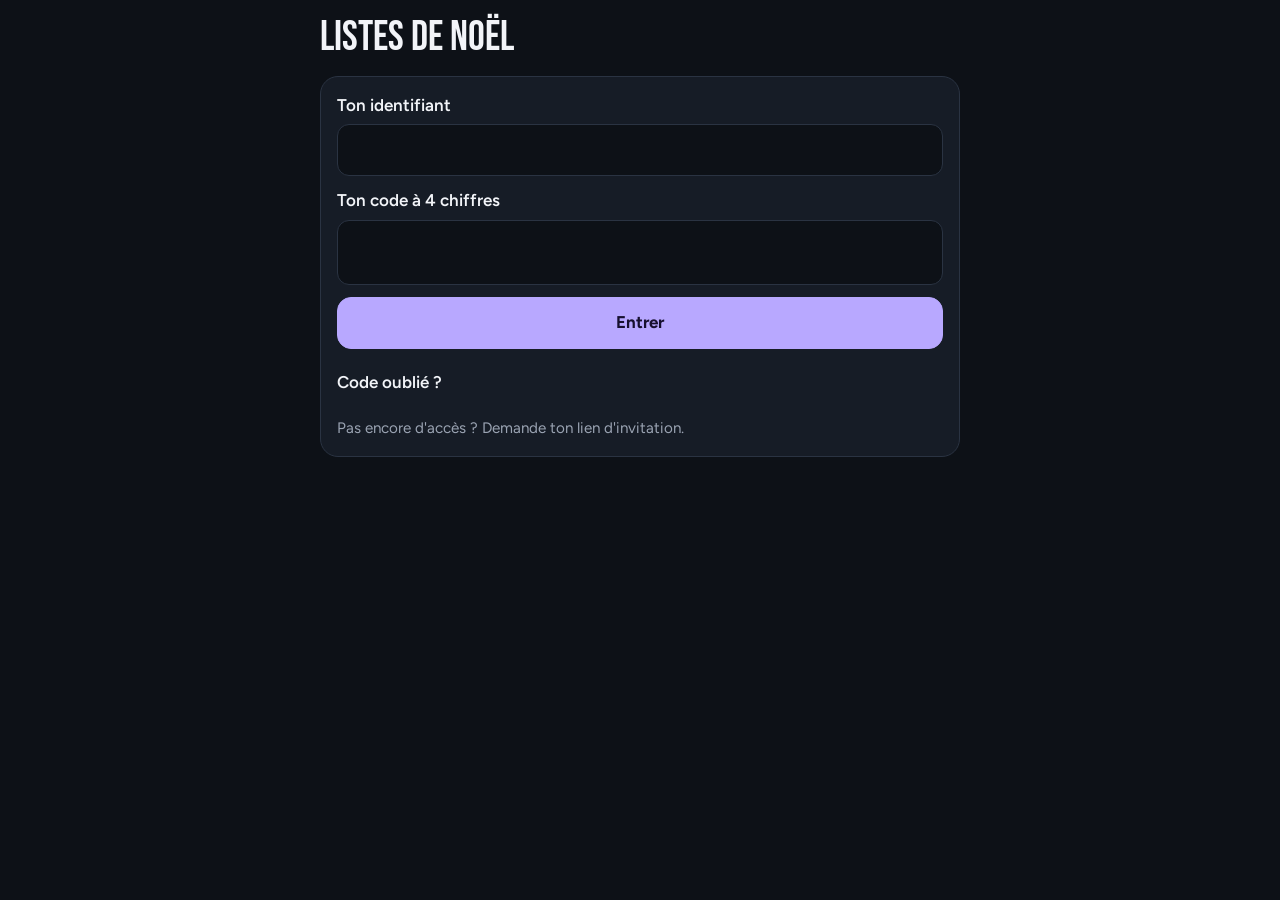
==== site/index.html @ 4255e0c4 "Ne rien perdre : corbeille, journal, suppressions bloquées, sauvegarde restaurable ; l'administrateu" ====
<!doctype html>
<html lang="fr" data-theme="dark">
<head>
<meta charset="utf-8">
<meta name="viewport" content="width=device-width, initial-scale=1, viewport-fit=cover">
<meta name="robots" content="noindex, nofollow">
<meta name="referrer" content="no-referrer">
<meta name="theme-color" content="#0d1117">
<meta name="mobile-web-app-capable" content="yes">
<meta name="apple-mobile-web-app-capable" content="yes">
<meta name="apple-mobile-web-app-title" content="Noël">
<link rel="apple-touch-icon" href="icon-180.png">
<link rel="icon" type="image/png" href="icon-192.png">
<title>Listes de Noël</title>
<link rel="preconnect" href="https://fonts.googleapis.com">
<link rel="preconnect" href="https://fonts.gstatic.com" crossorigin>
<link href="https://fonts.googleapis.com/css2?family=Bebas+Neue&family=Figtree:wght@400;500;600;700;800&display=swap" rel="stylesheet">
<style>
  :root{
    --bg:#0d1117; --surface:#161c26; --ink:#f2f4f8; --muted:#9aa3b2; --line:#2a3342;
    --main:#b8a8ff; --main-ink:#17102f; --soft:#251f3f; --err:#ff8c9b; color-scheme:dark;
    --f-display:"Bebas Neue","Oswald","Impact","Arial Narrow",sans-serif;
    --f-body:"Figtree","Avenir Next","Segoe UI",system-ui,sans-serif;
  }
  :root[data-theme="light"]{
    --bg:#eef1f5; --surface:#fff; --ink:#111; --muted:#565d69; --line:#dfe3ea;
    --main:#4b3a8f; --main-ink:#fff; --soft:#ece9f7; --err:#a31d2f; color-scheme:light;
  }
  *{box-sizing:border-box}
  html{-webkit-text-size-adjust:100%}
  html[data-size="big"]{font-size:118%}
  body{margin:0; background:var(--bg); color:var(--ink); font:1.0625rem/1.5 var(--f-body);
    padding:max(16px,env(safe-area-inset-top,0px)) 16px max(48px,env(safe-area-inset-bottom,0px))}
  main{max-width:640px; margin:0 auto; display:flex; flex-direction:column; gap:16px}
  h1,h2,h3,p{margin:0}
  h1{font:400 clamp(2rem,9vw,2.6rem)/1.05 var(--f-display); text-wrap:balance; overflow-wrap:anywhere}
  h2{font:400 1.45rem/1.2 var(--f-display)}
  h3{font:400 1.35rem/1.2 var(--f-display); overflow-wrap:anywhere}
  button,input{font:inherit; color:inherit}
  a{color:var(--main)}
  :focus-visible{outline:3px solid var(--main); outline-offset:2px; border-radius:8px}
  .muted{color:var(--muted); font-size:.95rem}
  .err{color:var(--err); font-weight:600}
  .card{background:var(--surface); border:1px solid var(--line); border-radius:18px; padding:16px; display:flex; flex-direction:column; gap:12px}
  label{display:flex; flex-direction:column; gap:6px; font-weight:600}
  input[type=text],input[type=password],input[type=url],textarea.field{width:100%; min-height:52px; padding:10px 14px; border-radius:12px; border:1.5px solid var(--line); background:var(--bg); font-weight:400}
  input.pin{font-size:1.8rem; letter-spacing:.5em; text-align:center}
  label.check{flex-direction:row; align-items:center; gap:10px; min-height:44px; cursor:pointer}
  label.check input{width:24px; height:24px; accent-color:var(--main); flex:none}
  .btn{display:flex; align-items:center; justify-content:center; gap:8px; width:100%; min-height:52px; padding:10px 18px; border-radius:14px; border:1.5px solid var(--main); background:var(--main); color:var(--main-ink); font-weight:700; cursor:pointer; text-align:center; text-decoration:none}
  .btn.ghost{background:transparent; color:var(--ink); border-color:var(--line)}
  .btn.danger{background:transparent; color:var(--err); border-color:var(--err)}
  .btn.small{width:auto; min-height:44px; padding:6px 14px; font-size:.95rem}
  .btn[disabled]{opacity:.45; cursor:default}
  .row{display:flex; gap:8px; flex-wrap:wrap}
  .row > .btn{flex:1 1 0; width:auto; min-width:max-content}
  .row > .btn.small{flex:0 0 auto}
  .link{background:none; border:0; padding:10px 4px; min-height:44px; color:var(--main); font-weight:600; text-decoration:underline; cursor:pointer}
  .back{align-self:flex-start}
  .days{align-self:flex-start; background:var(--soft); color:var(--main); border-radius:999px; padding:5px 14px; font-weight:700; font-size:.92rem}

  .people{list-style:none; margin:0; padding:0; display:grid; grid-template-columns:repeat(auto-fill,minmax(140px,1fr)); gap:10px}
  .person{display:flex; flex-direction:column; align-items:center; gap:4px; width:100%; height:100%; min-height:128px; padding:14px 8px; background:var(--surface); border:1px solid var(--line); border-radius:18px; cursor:pointer}
  .person i{display:grid; place-items:center; width:58px; height:58px; border-radius:50%; background:var(--c); color:#14101f; font:400 1.9rem/1 var(--f-display); font-style:normal}
  .person b{overflow-wrap:anywhere}
  .person span{color:var(--muted); font-size:.85rem}
  .person em{font-style:normal; font-weight:700; font-size:.82rem; color:var(--main)}
  .mylist{flex-direction:row; justify-content:space-between; align-items:center; cursor:pointer; text-align:left; width:100%; background:var(--soft); border-color:var(--main)}

  .gifts{list-style:none; margin:0; padding:0; display:grid; gap:14px}
  @media (min-width:760px){ main:has(.gifts){max-width:880px} .gifts{grid-template-columns:1fr 1fr} }
  .gift{display:flex; flex-direction:column; background:var(--surface); border:1px solid var(--line); border-radius:20px; overflow:hidden}
  .gift .top{display:block; color:inherit; text-decoration:none}
  .img{display:grid; place-items:center; aspect-ratio:4/3; background:var(--soft); color:var(--main); overflow:hidden}
  .img img{width:100%; height:100%; min-height:0; object-fit:contain; background:#fff; padding:10px; display:block}
  .img svg{width:64px; height:64px}
  .gift .txt{display:flex; flex-direction:column; gap:6px; padding:14px 16px}
  .gift .price{font:400 1.6rem/1.2 var(--f-display)}
  .gift .price small{font:400 .95rem var(--f-body); color:var(--muted); margin-left:8px}
  .gift .see{color:var(--main); font-weight:600; font-size:.95rem}
  .gift .acts{display:flex; flex-direction:column; gap:8px; padding:0 16px 16px; margin-top:auto}
  .gift.taken .img,.gift.taken .txt{opacity:.5}
  .chips{display:flex; flex-wrap:wrap; gap:6px; margin:0; padding:0; list-style:none}
  .chips li{background:var(--soft); border-radius:10px; padding:4px 10px; font-size:.95rem; overflow-wrap:anywhere}
  .star{color:var(--main); font-weight:700; font-size:.9rem}
  .state{font-weight:700; background:var(--soft); border-radius:12px; padding:12px 14px; text-align:center}
  .danger-zone{border:1.5px solid var(--err); border-radius:14px; padding:12px; display:flex; flex-direction:column; gap:10px}
  .hold{position:relative; overflow:hidden; touch-action:none; user-select:none; -webkit-user-select:none; -webkit-touch-callout:none}
  .hold i{position:absolute; left:0; top:0; bottom:0; width:0; background:var(--err); opacity:.35; pointer-events:none}
  .hold.on i{width:100%; transition:width 5s linear}
  .hold span{position:relative; pointer-events:none}
  .shares{background:var(--soft); border-radius:12px; padding:10px 14px}
  .shares ul{margin:4px 0 0; padding-left:18px}
  .photo{align-self:center; max-width:100%; max-height:180px; border-radius:12px; background:#fff}
  details > summary{cursor:pointer; min-height:44px; display:flex; align-items:center; font-weight:600}
  details[open] > summary{margin-bottom:8px}
  details.card{gap:0}
  details.card > * + *{margin-top:10px}
  .thumb{width:72px; height:72px; flex:none; border-radius:12px; aspect-ratio:auto}
  .thumb img{padding:4px}
  .thumb svg{width:34px; height:34px}
  .line{display:flex; gap:12px; align-items:flex-start}
  .line > div{min-width:0; overflow-wrap:anywhere}

  .offer{display:flex; flex-direction:column; gap:6px; border-top:1px solid var(--line); padding-top:10px}
  .offer:first-of-type{border-top:0; padding-top:0}
  .foot{display:flex; flex-wrap:wrap; justify-content:center; gap:4px 18px; padding-top:8px}
  textarea{width:100%; min-height:120px; padding:10px; border-radius:12px; border:1.5px solid var(--line); background:var(--bg); color:inherit; font:inherit; font-size:.95rem}
</style>
</head>
<body>
<main id="app" aria-live="polite"><p class="muted">Chargement…</p></main>
<noscript><p>Cette page a besoin de JavaScript.</p></noscript>
<script>
const SUPABASE_KEY = "__SUPABASE_ANON_KEY__"; // remplacé par le serveur au service de la page (clé publique par conception)
const app = document.getElementById("app");
const store = {
  get(k){ try{ return localStorage.getItem(k) || "" }catch(e){ return "" } },
  set(k,v){ try{ localStorage.setItem(k,v) }catch(e){} },
  del(k){ try{ localStorage.removeItem(k) }catch(e){} }
};
let token = store.get("session");
let home = null, list = null, admin = null, trash = [];   // dernières réponses du serveur
let draft = null;                                  // cadeau en cours d'ajout ou de modification
let invite = null;                                 // lien d'activation affiché à l'administrateur
let confirming = "", error = "", busy = false, lastHtml = "";
const opened = new Set();                          // blocs dépliés, gardés ouverts quand l'écran est redessiné
let danger = {key:"", step:0};                     // action sensible en cours de validation

const MSG = {
  denied:"Action impossible.", throttled:"Trop d'essais. Réessaie dans quelques minutes.",
  locked:"Trop d'erreurs : ce compte est bloqué un moment. Réessaie plus tard.",
  used:"Ce lien a déjà servi. Connecte-toi avec ton identifiant et ton code.",
  taken:"Quelqu'un vient de prendre ce cadeau.", exists:"Ce nom ou cet identifiant existe déjà.",
  invalid:"Vérifie les champs puis réessaie.", full:"La liste est pleine (100 cadeaux).",
  session:"Reconnecte-toi.", pin:"Écris ton code à 4 chiffres.", oldpin:"L'ancien code n'est pas le bon.",
  shared:"Des personnes participent déjà à ce cadeau : tu peux participer aussi."
};
async function post(path, body){
  let r;
  try{
    r = await fetch(location.origin + path, {method:"POST",
      headers:{apikey:SUPABASE_KEY, Authorization:`Bearer ${SUPABASE_KEY}`, "Content-Type":"application/json"},
      body:JSON.stringify(body)});
  }catch(e){ throw new Error("Pas de connexion internet. Réessaie.") }
  const d = await r.json().catch(()=>null);
  if(!r.ok || !d) throw new Error("Une erreur est survenue. Réessaie dans un instant.");
  return d;
}
async function rpc(fn, args){
  const d = await post("/rest/v1/rpc/" + fn, args);
  if(d.error) throw Object.assign(new Error(MSG[d.error] || "Une erreur est survenue."), {code:d.error});
  return d;
}
const api = (fn, args = {}) => rpc(fn, {p_token:token, ...args});

const esc = s => String(s ?? "").replace(/[&<>"']/g, c => ({"&":"&amp;","<":"&lt;",">":"&gt;",'"':"&quot;","'":"&#39;"}[c]));
const webUrl = u => /^https?:\/\//i.test(u || "") ? u : "";
const imgUrl = u => /^https:\/\//i.test(u || "") ? u : "";
const eur = n => new Intl.NumberFormat("fr-FR",{style:"currency",currency:"EUR",minimumFractionDigits:Number.isInteger(+n)?0:2}).format(n);
const plural = n => n === 0 ? "liste vide" : n + (n > 1 ? " cadeaux" : " cadeau");
const errHtml = () => error ? `<p class="err" role="alert">${esc(error)}</p>` : "";
const GIFT = '<svg viewBox="0 0 24 24" fill="none" stroke="currentColor" stroke-width="1.5" stroke-linecap="round" stroke-linejoin="round" aria-hidden="true"><rect x="3" y="8" width="18" height="4" rx="1"/><path d="M12 8v13M5 12v8a1 1 0 0 0 1 1h12a1 1 0 0 0 1-1v-8M7.5 8a2.5 2.5 0 0 1 0-5C10 3 12 8 12 8s2-5 4.5-5a2.5 2.5 0 0 1 0 5"/></svg>';
const picture = (u, cls = "") => `<div class="img ${cls}">${imgUrl(u) ? `<img src="${esc(u)}" alt="" loading="lazy">` : GIFT}</div>`;
const COLORS = ["#b8a8ff","#ffb4a2","#9fe0c0","#ffd98a","#a8d4ff","#f4b0dc","#cfe58c","#8fdde7"];
const amountOf = v => { const raw = String(v).replace(/[€\s]/g, "").replace(",", "."); return raw === "" ? null : Number(raw); };
const total = shares => shares.reduce((n, x) => n + Number(x.amount), 0);
const sharesHtml = (shares, price) => `<div class="shares"><b>${eur(total(shares))} réunis${price != null ? " sur environ " + eur(price) : ""}</b>
  <ul>${shares.map(x => `<li>${x.mine ? "Toi" : esc(x.name)} : ${eur(x.amount)}</li>`).join("")}</ul></div>`;
const shareForm = (id, current) => `<form class="card" data-form="share" data-id="${id}">
  <label>Combien veux-tu mettre ? (€)<input type="text" name="amount" inputmode="decimal" maxlength="9" required value="${current != null ? esc(String(current).replace(".", ",")) : ""}"></label>
  <div class="row"><button class="btn">Valider</button><button type="button" class="btn ghost" data-confirm="">Annuler</button></div></form>`;
const backBtn = (to, label) => `<button type="button" class="link back" data-go="${to}">← ${label}</button>`;

/* ---------- Adresses : "" menu, #liste/3, #ajouter, #modifier/12, #famille, #inv=…, #installation ---------- */
const route = () => location.hash.replace(/^#\/?/, "");
const go = h => { if(route() === h) show(); else location.hash = h; };

/* ---------- Écrans sans connexion ---------- */
function loginView(note){
  return `<h1>Listes de Noël</h1>
  <form class="card" data-form="login">
    ${note ? `<p>${esc(note)}</p>` : ""}
    <label>Ton identifiant<input type="text" name="login" autocomplete="username" autocapitalize="none" required maxlength="40" value="${esc(store.get("login"))}"></label>
    <label>Ton code à 4 chiffres<input class="pin" type="password" name="pin" inputmode="numeric" pattern="[0-9]{4}" maxlength="4" autocomplete="current-password"></label>
    ${errHtml()}
    <button class="btn">Entrer</button>
    <details data-k="forgot"${opened.has("forgot") ? " open" : ""}><summary>Code oublié ?</summary><p>Demande à Dorian de le réinitialiser. Ensuite, écris ton identifiant ici, laisse le code vide et touche « Entrer » : tu pourras en choisir un nouveau.</p></details>
    <p class="muted">Pas encore d'accès ? Demande ton lien d'invitation.</p>
  </form>`;
}
const activateView = who => `<h1>Bonjour ${esc(who.name)} !</h1>
  <form class="card" data-form="activate">
    <p>Choisis ${who.reset ? "un nouveau" : "un"} code secret à 4 chiffres.</p>
    <p>Ton identifiant : <b>${esc(who.login)}</b></p>
    <input type="text" name="username" autocomplete="username" value="${esc(who.login)}" hidden>
    <label>Ton code<input class="pin" type="password" name="pin" inputmode="numeric" pattern="[0-9]{4}" maxlength="4" autocomplete="new-password" required></label>
    <label>Encore une fois<input class="pin" type="password" name="pin2" inputmode="numeric" pattern="[0-9]{4}" maxlength="4" autocomplete="new-password" required></label>
    ${errHtml()}
    <button class="btn">C'est parti</button>
  </form>`;
const setupView = () => `<h1>Installation</h1>
  <form class="card" data-form="setup">
    <p>Pour la personne qui gère le site. La première fois, la liste actuelle devient la sienne. Plus tard, sert à retrouver son accès si elle a oublié son code.</p>
    <label>Ancien code propriétaire<input type="password" name="code" required maxlength="100" autocomplete="off"></label>
    <label>Ton prénom<input type="text" name="name" required maxlength="40" autocomplete="given-name"></label>
    <label>Ton identifiant<input type="text" name="login" required minlength="2" maxlength="30" autocapitalize="none" autocomplete="off"></label>
    ${errHtml()}
    <button class="btn">Continuer</button>
  </form>`;

/* ---------- Menu ---------- */
const days = () => {
  const now = new Date(), d = new Date(now.getFullYear(), 11, 25), n = Math.round((d - new Date(now.getFullYear(), now.getMonth(), now.getDate())) / 864e5);
  return n > 1 ? `Noël dans ${n} jours` : n === 1 ? "Noël est demain" : n === 0 ? "Joyeux Noël !" : "";
};
const personBtn = m => `<li><button type="button" class="person" data-go="liste/${m.id}"><i aria-hidden="true" style="--c:${COLORS[m.id % COLORS.length]}">${esc([...m.name][0].toUpperCase())}</i><b>${esc(m.name)}</b><span>${plural(m.count)}</span>${m.offered ? `<em>✓ tu offres ${m.offered}</em>` : ""}</button></li>`;
// Conseil affiché une fois : mettre le site sur l'écran d'accueil
const tip = () => store.get("tip") || matchMedia("(display-mode: standalone)").matches || navigator.standalone ? "" : `<section class="card"><p><b>Astuce :</b> mets le site sur l'écran d'accueil de ton téléphone. iPhone : bouton Partager puis « Sur l'écran d'accueil ». Android : menu ⋮ puis « Ajouter à l'écran d'accueil ».</p><button type="button" class="btn ghost" data-tip>J'ai compris</button></section>`;
function homeView(){
  const me = home.me;
  const groups = home.groups.filter(g => g.members.length).map(g => `<h2>${home.groups.length > 1 ? esc(g.name) : "Les listes de la famille"}</h2><ul class="people">${g.members.map(personBtn).join("")}</ul>`).join("");
  const offering = home.offering.length ? `<section class="card"><h2>Ce que j'offre</h2>${home.offering.map(o => `<div class="offer">
      <div class="line">${picture(o.image, "thumb")}<div><p><b>${esc(o.title)}</b></p><p>pour ${esc(o.ownerName)}${o.price != null ? " · environ " + eur(o.price) : ""}</p>${o.details ? `<p class="muted">${esc(o.details)}</p>` : ""}</div></div>
      ${o.removed ? `<p class="err">Ce cadeau a été retiré de la liste de ${esc(o.ownerName)}.</p>` : o.changed ? `<p class="err">Ce cadeau a été modifié : vérifie avant d'acheter.</p>` : ""}
      ${o.amount != null ? sharesHtml(o.shares, o.price) : `<label class="check"><input type="checkbox" data-bought="${o.id}"${o.bought ? " checked" : ""}> C'est acheté</label>`}
      <div class="row">${webUrl(o.url) ? `<a class="btn ghost small" href="${esc(o.url)}" target="_blank" rel="noopener noreferrer">Voir</a>` : ""}<button type="button" class="btn ghost small" data-release="${o.id}">${o.amount != null ? "Retirer ma participation" : "Je ne l'offre plus"}</button></div>
    </div>`).join("")}</section>` : "";
  return `${days() ? `<span class="days">${days()}</span>` : ""}
  <h1>Bonjour ${esc(me.name)}</h1>
  <button type="button" class="card mylist" data-go="liste/${me.id}"><span><h2>Ma liste</h2><span class="muted">${plural(me.count)}</span></span><span aria-hidden="true">→</span></button>
  <button type="button" class="btn" data-go="ajouter">+ Ajouter un cadeau à ma liste</button>
  ${me.count ? "" : `<p class="muted">Commence par ajouter ta première idée : les autres sauront quoi t'offrir.</p>`}
  ${errHtml()}
  ${groups || `<p class="muted">Les listes des autres apparaîtront ici.</p>`}
  ${offering}
  ${tip()}
  ${me.admin ? `<button type="button" class="btn ghost" data-go="famille">Gérer la famille</button>` : ""}
  <div class="foot">
    <button type="button" class="link" data-size>Texte ${document.documentElement.dataset.size === "big" ? "normal" : "plus grand"}</button>
    <button type="button" class="link" data-theme-toggle>Fond ${document.documentElement.dataset.theme === "light" ? "sombre" : "clair"}</button>
    <button type="button" class="link" data-go="code">Changer mon code</button>
    <button type="button" class="link" data-logout>Se déconnecter</button>
  </div>`;
}

/* ---------- Une liste ---------- */
function giftHtml(g, mine){
  const editBtn = mine || !home.me.admin ? "" : `<button type="button" class="link" data-go="modifier/${g.id}/${list.member.id}">Modifier ce cadeau</button>`;
  const url = webUrl(g.url), shares = mine ? [] : g.shares, my = shares.find(x => x.mine), taken = !mine && g.taken && !g.mine;
  const tag = url ? "a" : "div", href = url ? ` href="${esc(url)}" target="_blank" rel="noopener noreferrer"` : "";
  const chips = [g.size ? "Taille : " + g.size : "", g.color ? "Couleur : " + g.color : "", g.note].filter(Boolean);
  let acts;
  if(mine) acts = `<button type="button" class="btn ghost" data-go="modifier/${g.id}">Modifier</button>`;
  else if(g.mine) acts = `<p class="state">✓ C'est toi qui l'offres</p><button type="button" class="btn ghost" data-release="${g.id}">Annuler</button>`;
  else if(g.taken) acts = `<p class="state">${g.by ? "Pris par " + esc(g.by) : "Déjà pris"}</p>`;
  else{
    const form = confirming === "s" + g.id;
    acts = (shares.length ? sharesHtml(shares, g.price) : form ? "" : `<button type="button" class="btn" data-take="${g.id}">Je l'offre</button>`)
      + (form ? shareForm(g.id, my && my.amount)
        : `<button type="button" class="btn${shares.length && !my ? "" : " ghost"}" data-confirm="s${g.id}">${my ? "Changer mon montant" : shares.length ? "Participer aussi" : "Participer à plusieurs"}</button>`)
      + (my && !form ? `<button type="button" class="link" data-release="${g.id}">Retirer ma participation</button>` : "");
  }
  return `<li class="gift${taken ? " taken" : ""}"><${tag} class="top"${href}>
      ${picture(g.image)}
      <div class="txt">${g.top ? `<span class="star">★ Très envie</span>` : ""}<h3>${esc(g.title)}</h3>
      ${chips.length ? `<ul class="chips">${chips.map(c => `<li>${esc(c)}</li>`).join("")}</ul>` : ""}
      ${g.price != null ? `<p class="price">${eur(g.price)}${g.store ? `<small>${esc(g.store)}</small>` : ""}</p>` : ""}
      ${url ? `<span class="see">Voir le produit ↗</span>` : ""}</div></${tag}>
    <div class="acts">${acts}${editBtn}</div></li>`;
}
function listView(){
  const mine = list.mine, name = list.member.name;
  return `${backBtn("", "Menu")}
  <h1>${mine ? "Ma liste" : "La liste de " + esc(name)}</h1>
  ${mine ? `<button type="button" class="btn" data-go="ajouter">+ Ajouter un cadeau</button><p class="muted">Tu ne vois pas qui a pris quoi : c'est la surprise.</p>` : ""}
  ${!mine && home.me.admin ? `<button type="button" class="btn ghost" data-go="ajouter/${list.member.id}">+ Ajouter un cadeau pour ${esc(name)}</button>` : ""}
  ${errHtml()}
  ${list.gifts.length ? `<ul class="gifts">${list.gifts.map(g => giftHtml(g, mine)).join("")}</ul>`
    : `<p class="card">${mine ? "Ta liste est vide. Ajoute ta première idée !" : esc(name) + " n'a pas encore ajouté d'idées."}</p>`}
  ${trash.length ? `<details class="card" data-k="trash"${opened.has("trash") ? " open" : ""}><summary>Corbeille (${trash.length})</summary>
    <p class="muted">Les cadeaux retirés sont gardés ici.</p>
    ${trash.map(g => `<div class="line">${picture(g.image, "thumb")}<div><p><b>${esc(g.title)}</b></p><button type="button" class="btn ghost small" data-restore="${g.id}">Remettre dans la liste</button></div></div>`).join("")}</details>` : ""}`;
}

/* ---------- Ajouter / modifier ---------- */
// Liste concernée : la mienne, ou celle d'une personne que l'administrateur remplit
const other = () => draft.owner && draft.owner !== home.me.id ? draft.ownerName : "";
const listBack = () => "liste/" + (draft.owner || home.me.id);
function editView(){
  if(draft.step === 1) return `${other() ? backBtn(listBack(), "Sa liste") : backBtn("", "Menu")}<h1>Nouveau cadeau${other() ? " pour " + esc(other()) : ""}</h1>
    <form class="card" data-form="start">
      <label>${other() ? "Quelle est l'idée ?" : "Qu'est-ce qui te ferait plaisir ?"}<input type="text" name="q" required maxlength="2000" placeholder="Colle un lien, ou écris le nom" autocomplete="off" autofocus></label>
      <p class="muted">Astuce : sur le site du magasin, copie l'adresse du produit puis colle-la ici.</p>
      ${errHtml()}<button class="btn">${busy ? "Je regarde le lien…" : "Continuer"}</button>
    </form>`;
  const d = draft;
  const field = (name, label, max, ph, extra = "") => `<label>${label}<input type="text" name="${name}" maxlength="${max}" placeholder="${ph}" value="${esc(d[name])}"${extra}></label>`;
  return `${backBtn(listBack(), other() ? "Sa liste" : "Ma liste")}<h1>${d.id ? "Modifier" : "Nouveau cadeau"}${other() ? " · " + esc(other()) : ""}</h1>
    <form class="card" data-form="gift">
      <p class="muted" data-hint${d.hint ? "" : " hidden"}>${esc(d.hint)}</p>
      ${picture(d.image)}
      ${field("title", "Nom", 120, "Ex. : pull en laine", " required")}
      ${field("size", "Taille ou pointure", 80, "Ex. : M, 42, 8 ans")}
      ${field("color", "Couleur", 80, "Ex. : vert foncé")}
      <label>Autre info utile<textarea class="field" name="note" rows="3" maxlength="500" placeholder="Modèle, marque, version, où le trouver…">${esc(d.note)}</textarea></label>
      ${field("price", "Prix à peu près (€)", 12, "Ex. : 25", ' inputmode="decimal"')}
      <label>Lien du produit<input type="url" name="url" maxlength="2000" placeholder="https://…" value="${esc(d.url)}"></label>
      <details data-k="photo"${opened.has("photo") ? " open" : ""}><summary>${imgUrl(d.image) ? "Changer la photo" : "Ajouter une photo"}</summary>
        <label>Adresse d'une image<input type="url" name="image" maxlength="2000" placeholder="https://…" value="${esc(d.image)}"></label>
        <p class="muted">Sur le site du magasin, reste appuyé sur la photo, choisis « Copier l'adresse de l'image », puis colle-la ici.</p>
        ${imgUrl(d.image) ? `<button type="button" class="link" data-nophoto>Retirer la photo</button>` : ""}</details>
      <label class="check"><input type="checkbox" name="top"${d.top ? " checked" : ""}> ★ ${other() ? "Très envie" : "J'en ai très envie"}</label>
      ${errHtml()}
      <button class="btn">Enregistrer</button>
      ${d.id ? (confirming === "gift" ? `<p>Retirer ce cadeau de ${other() ? "la liste de " + esc(other()) : "ta liste"} ? Il restera dans la corbeille.</p><div class="row"><button type="button" class="btn danger" data-delyes="${d.id}">Oui, retirer</button><button type="button" class="btn ghost" data-confirm="">Non</button></div>`
        : `<button type="button" class="btn danger" data-confirm="gift">Retirer de ${other() ? "sa" : "ma"} liste</button>`) : ""}
    </form>`;
}
function readForm(){
  const f = app.querySelector('form[data-form="gift"]'); if(!f || !draft) return;
  for(const k of ["title","size","color","note","price","url","image"]) draft[k] = f.elements[k].value;
  draft.top = f.elements.top.checked;
}
const cleanLink = u => u.trim().replace(/^http:/i, "https:");
async function readLink(url){
  try{ const i = await post("/functions/v1/noel-link", {token, url}); return i && !i.error ? i : null; }catch(e){ return null; }
}
const priceText = n => n != null ? String(n).replace(".", ",") : "";
async function startGift(q){
  const m = q.match(/https?:\/\/\S+/i);
  const d = {step:2, id:null, title:"", size:"", color:"", note:"", price:"", url:"", image:"", store:"", top:false, hint:""};
  if(!m){ d.title = q.slice(0,120); draft = d; return; }
  d.url = d.readUrl = cleanLink(m[0]);
  // Texte partagé par une appli : « Nom du produit https://… »
  const around = q.replace(m[0], "").trim().slice(0,120);
  const info = d.url.length <= 2000 ? await readLink(d.url) : null;
  if(d.url.length > 2000){ d.url = ""; d.hint = "Ce lien est trop long : copie une adresse plus courte."; d.title = around; }
  else if(info && info.title){ d.title = info.title.slice(0,120); d.image = imgUrl(info.image); d.price = priceText(info.price); d.store = info.store || ""; d.hint = "Vérifie les informations puis enregistre."; }
  else { d.title = around; d.hint = "Ce site ne se laisse pas lire : écris le nom toi-même, et ajoute une photo si tu veux. Le lien est gardé."; }
  draft = d;
}
// Lien collé ou changé dans le formulaire : on complète ce qui est vide, et la photo suit le lien.
// L'écran n'est pas redessiné : le bouton touché juste après et le clavier restent en place.
const giftForm = () => app.querySelector('form[data-form="gift"]');
function showPhoto(){ const el = giftForm() && giftForm().querySelector(":scope > .img"); if(el) el.outerHTML = picture(draft.image); }
function showHint(text){ draft.hint = text; const el = giftForm() && giftForm().querySelector("[data-hint]"); if(el){ el.textContent = text; el.hidden = !text; } }
function linkChanged(){
  readForm();
  const d = draft, url = cleanLink(d.url);
  if(!url.startsWith("https://") || url === d.readUrl) return;
  d.url = d.readUrl = url; d.store = ""; showHint("Je regarde le lien…");
  d.reading = readLink(url).then(info => {
    if(draft !== d || d.readUrl !== url || !giftForm()) return;
    readForm();
    if(info && (info.title || info.image)){
      if(imgUrl(info.image)) d.image = info.image;
      if(!d.title.trim()) d.title = info.title.slice(0,120);
      if(!d.price.trim()) d.price = priceText(info.price);
      d.store = info.store || "";
      for(const k of ["title","price","image"]) giftForm().elements.namedItem(k).value = d[k];
      showPhoto(); showHint("Informations lues sur le lien : vérifie-les.");
    }else showHint("Ce site ne se laisse pas lire. Le lien est gardé.");
  });
}

/* ---------- Changer mon code ---------- */
const pinInput = (name, label) => `<label>${label}<input class="pin" type="password" name="${name}" inputmode="numeric" pattern="[0-9]{4}" maxlength="4" required autocomplete="${name === "old" ? "current-password" : "new-password"}"></label>`;
const codeView = () => `${backBtn("", "Menu")}<h1>Changer mon code</h1>
  <form class="card" data-form="code">${pinInput("old", "Code actuel")}${pinInput("pin", "Nouveau code")}${pinInput("pin2", "Nouveau code, encore une fois")}
    ${errHtml()}<button class="btn">Changer</button></form>`;

/* ---------- Actions sensibles : 3 validations, la dernière en restant appuyé 5 secondes ---------- */
const HOLD_MS = 5000;
const dangerOpen = (key, label, cls = "link") => `<button type="button" class="${cls}" data-danger="${key}">${label}</button>`;
function dangerBox(key, o){
  if(danger.key !== key) return dangerOpen(key, o.label, o.cls);
  const stop = `<button type="button" class="btn ghost" data-danger="">Annuler</button>`;
  const step = n => `<p class="muted">Validation ${n} sur 3</p>`;
  if(danger.step === 1) return `<div class="danger-zone">${step(1)}<p><b>${o.question}</b></p><button type="button" class="btn danger" data-next>Oui, je veux continuer</button>${stop}</div>`;
  if(danger.step === 2) return `<div class="danger-zone">${step(2)}<p>${o.effect}</p>
    <label class="check"><input type="checkbox" data-understood> J'ai lu et compris</label>
    <button type="button" class="btn danger" data-next disabled>Continuer</button>${stop}</div>`;
  return `<div class="danger-zone">${step(3)}<p>Reste appuyé 5 secondes. Relâcher annule.</p>
    <button type="button" class="btn danger hold" data-hold="${key}"><i></i><span>${o.hold}</span></button>${stop}</div>`;
}
const DANGER = {
  mdel: id => api("noel_admin_member_remove", {p_member:id}).then(()=>{ invite = null; }),
  gdel: id => api("noel_admin_group_remove", {p_group:id}),
  reset: id => api("noel_admin_reset", {p_member:id})
};
let holding = null;
function holdStart(b){
  if(holding || busy) return;
  b.classList.add("on");
  holding = {b, timer:setTimeout(()=>{
    const [kind, id] = b.dataset.hold.split(":");
    holding = null; danger = {key:"", step:0};
    run(()=>DANGER[kind](+id));
  }, HOLD_MS)};
}
function holdStop(){
  if(!holding) return;
  clearTimeout(holding.timer); holding.b.classList.remove("on"); holding = null;
}
app.addEventListener("pointerdown", e=>{ const b = e.target.closest("[data-hold]"); if(b && e.button === 0) holdStart(b); });
for(const type of ["pointerup","pointercancel"]) window.addEventListener(type, holdStop);
app.addEventListener("pointerout", e=>{ if(holding && e.target === holding.b && !holding.b.contains(e.relatedTarget)) holdStop(); });
app.addEventListener("keydown", e=>{ const b = e.target.closest("[data-hold]"); if(b && (e.key === " " || e.key === "Enter")){ e.preventDefault(); if(!e.repeat) holdStart(b); } });
app.addEventListener("keyup", holdStop);
app.addEventListener("contextmenu", e=>{ if(e.target.closest("[data-hold]")) e.preventDefault(); });   // pas de menu à l'appui long
window.addEventListener("blur", holdStop);
document.addEventListener("visibilitychange", holdStop);
window.addEventListener("hashchange", holdStop);

/* ---------- Gérer la famille (administrateur) ---------- */
const groupChecks = (selected, attrs) => admin.groups.map(g => `<label class="check"><input type="checkbox" ${attrs} value="${g.id}"${selected.includes(g.id) ? " checked" : ""}> ${esc(g.name)}</label>`).join("");
const inviteText = i => `Bonjour ${i.name} ! Voici ton accès aux listes de Noël :\n${location.origin}/#inv=${i.token}\nTon identifiant : ${i.login}\nÀ la première ouverture, choisis ton code à 4 chiffres.`;
function adminView(){
  const members = admin.members.map(m => {
    const k = "m" + m.id, status = m.active ? "compte activé" : m.reset === "pending" ? "choisit un nouveau code" : m.reset ? "réinitialisation expirée" : "pas encore activé";
    return `<details class="card" data-k="${k}"${opened.has(k) ? " open" : ""}><summary>${esc(m.name)} <span class="muted">&nbsp;· ${status}</span></summary>
      <p class="muted">Identifiant : ${esc(m.login)}</p>
      <button type="button" class="btn" data-go="liste/${m.id}">${m.id === home.me.id ? "Voir ma liste" : "Voir et remplir sa liste"}</button>
      <div>${groupChecks(m.groups, `data-mgroup="${m.id}"`)}</div>
      ${m.admin ? "" : !m.active && !m.reset ? `<button type="button" class="btn ghost" data-reinvite="${m.id}">Nouveau lien d'invitation</button>`
        : dangerBox("reset:" + m.id, {label:"Réinitialiser le code", cls:"btn ghost", question:`Réinitialiser le code de ${esc(m.name)} ?`,
            effect:`${esc(m.name)} sera déconnecté de ses téléphones et devra choisir un nouveau code dans les 48 heures.`, hold:"Maintenir pour réinitialiser"})}
      ${m.admin ? "" : dangerBox("mdel:" + m.id, {label:"Supprimer ce compte", question:`Supprimer le compte de ${esc(m.name)} ?`,
          effect:`${esc(m.name)} ne pourra plus se connecter. Sa liste est gardée et le compte pourra être restauré. Ce que ${esc(m.name)} offrait redevient libre.`, hold:"Maintenir pour supprimer"})}
    </details>`; }).join("");
  return `${backBtn("", "Menu")}<h1>La famille</h1>
  ${errHtml()}
  ${invite ? `<section class="card"><h2>Message pour ${esc(invite.name)}</h2><textarea readonly id="inviteText">${esc(inviteText(invite))}</textarea>
      <button type="button" class="btn" data-share>${navigator.share ? "Envoyer le message" : "Copier le message"}</button>
      <p class="muted">Le lien ne marche qu'une fois. Envoie-le seulement à ${esc(invite.name)}.</p></section>` : ""}
  <form class="card" data-form="member"><h2>Ajouter une personne</h2>
    <label>Prénom<input type="text" name="name" required maxlength="40" autocomplete="off"></label>
    <label>Identifiant (vide = le prénom)<input type="text" name="login" maxlength="30" autocapitalize="none" autocomplete="off"></label>
    ${groupChecks(admin.groups.length === 1 ? [admin.groups[0].id] : [], 'name="g"')}
    <button class="btn">Créer et voir l'invitation</button></form>
  <h2>Comptes</h2>${members}
  ${admin.removed && admin.removed.length ? `<details class="card" data-k="removed"${opened.has("removed") ? " open" : ""}><summary>Comptes supprimés (${admin.removed.length})</summary>
    ${admin.removed.map(m => `<div class="row"><p class="state">${esc(m.name)}</p><button type="button" class="btn ghost small" data-mrestore="${m.id}">Restaurer</button></div>`).join("")}
    <p class="muted">Après restauration, utilise « Réinitialiser le code » ou envoie un nouveau lien.</p></details>` : ""}
  <form class="card" data-form="group"><h2>Groupes</h2>
    <p class="muted">Chacun voit les listes des personnes de ses groupes.</p>
    ${admin.groups.map(g => `<p class="state">${esc(g.name)}</p>${dangerBox("gdel:" + g.id, {label:`Supprimer le groupe « ${esc(g.name)} »`, question:`Supprimer le groupe « ${esc(g.name)} » ?`,
        effect:"Les personnes de ce groupe ne verront plus les listes les unes des autres. Les comptes et les listes sont gardés, et le groupe pourra être restauré.", hold:"Maintenir pour supprimer"})}`).join("")}
    ${(admin.removedGroups || []).map(g => `<div class="row"><p class="muted">Supprimé : ${esc(g.name)}</p><button type="button" class="btn ghost small" data-grestore="${g.entry}">Restaurer</button></div>`).join("")}
    <label>Nouveau groupe<input type="text" name="name" required maxlength="40" autocomplete="off"></label>
    <button class="btn ghost">Créer le groupe</button></form>`;
}

/* ---------- Affichage ---------- */
function paint(html){
  if(html === lastHtml) return;
  lastHtml = html; app.innerHTML = html;
}
function toLogin(note){ token = ""; store.del("session"); home = list = admin = draft = null; paint(loginView(note)); }
function fail(e){
  if(e.code === "session"){ toLogin(MSG.session); return; }
  error = e.message; render();
}
let pre = null;   // écran avant connexion : {kind:"activate"|"setup", …}
function render(){
  if(pre) return paint(pre.kind === "setup" ? setupView() : activateView(pre));
  if(!token) return paint(loginView());
  const r = route();
  if(!home) return paint(error ? errHtml() + `<button type="button" class="btn" data-retry>Réessayer</button>` : `<p class="muted">Chargement…</p>`);
  if(r.startsWith("liste/") && list) return paint(listView());
  if((r.startsWith("ajouter") || r.startsWith("modifier/")) && draft) return paint(editView());
  if(r === "famille" && admin) return paint(adminView());
  if(r === "code") return paint(codeView());
  paint(homeView());
}
// Données de l'écran courant
async function load(){
  const r = route();
  const h = await api("noel_home");
  let l = null, a = null;
  // liste/3 · ajouter/3 · modifier/12/3 : le dernier nombre est la personne ; sans lui, c'est moi
  const [page, a1, a2] = r.split("/"), who = +(page === "modifier" ? a2 : a1) || h.me.id;
  if(page === "liste" || page === "modifier" || (page === "ajouter" && a1)) l = await api("noel_list", {p_member:who});
  if(r === "famille" && h.me.admin) a = await api("noel_admin");
  let t = [];
  if(page === "liste" && l && (l.mine || h.me.admin)) t = (await api("noel_trash", {p_member:who})).gifts;
  if(r !== route()) return;                 // l'écran a changé pendant le chargement
  home = h; list = l; admin = a; trash = t;
}
async function show(){
  const r = route();
  error = ""; confirming = ""; opened.clear(); danger = {key:"", step:0};
  const inv = r.match(/^inv=([a-f0-9]{32})$/);
  if(inv){
    try{ const i = await rpc("noel_invite_info", {p_invite:inv[1]}); pre = {kind:"activate", token:inv[1], name:i.name, login:i.login}; render(); }
    catch(e){ pre = null; history.replaceState(null, "", location.pathname); if(token) return show(); error = e.message; render(); }
    return;
  }
  if(r === "installation"){ pre = {kind:"setup"}; render(); return; }
  pre = null;
  if(!token){ render(); return; }
  if(r !== "famille") invite = null;
  if(r.startsWith("ajouter")) draft = {step:1};
  else if(!r.startsWith("modifier/")) draft = null;
  try{
    await load();
    if(r.startsWith("ajouter/")) Object.assign(draft, {owner:list.member.id, ownerName:list.member.name});
    if(r.startsWith("modifier/")){
      const g = list && list.gifts.find(x => x.id === +r.split("/")[1]);
      if(!g) return go("");
      draft = {step:2, id:g.id, title:g.title, size:g.size || "", color:g.color || "", note:g.note || "", price:priceText(g.price), url:g.url || "", readUrl:g.url || "", image:g.image || "", store:g.store || "", top:g.top, hint:"", owner:list.member.id, ownerName:list.member.name};
    }
    render(); window.scrollTo(0,0);
  }catch(e){
    if(e.code === "denied") return go("");
    fail(e);
  }
}
// Exécute une action puis recharge l'écran
async function run(fn){
  if(busy) return;
  busy = true; error = "";
  try{ await fn(); confirming = ""; if(token && !pre) await load(); render(); }
  catch(e){
    if(e.code === "taken" || e.code === "shared"){ confirming = ""; await load().catch(()=>{}); }
    fail(e);
  }finally{ busy = false; }
}
async function signedIn(t){
  token = t; store.set("session", t); store.del("c"); store.del("is_owner");
  // Réservations faites sur cet appareil avant les comptes
  for(const k of ["nom", "ftok"]){
    const v = store.get(k);
    if(v) try{ await api("noel_adopt", {p_old:v}); store.del(k); }catch(e){}
  }
  pre = null; home = null;
  history.replaceState(null, "", location.pathname);
  await show();
}

app.addEventListener("submit", async e=>{
  e.preventDefault();
  const f = e.target, kind = f.dataset.form, v = n => f.elements.namedItem(n).value.trim();
  if(busy) return;
  if(kind === "login") return run(async()=>{
    store.set("login", v("login"));
    try{
      const d = await rpc("noel_login", {p_login:v("login"), p_pin:v("pin")});
      if(d.reset){ pre = {kind:"activate", reset:true, name:d.name, login:d.login}; return; }
      await signedIn(d.token);
    }
    catch(err){ if(err.code === "denied") err.message = "Identifiant ou code incorrect."; throw err; }
  });
  if(kind === "activate"){
    if(v("pin") !== v("pin2")){ error = "Les deux codes sont différents."; render(); return; }
    return run(async()=>{
      const d = pre.reset ? await rpc("noel_reset_choose", {p_login:pre.login, p_pin:v("pin")}) : await rpc("noel_activate", {p_invite:pre.token, p_pin:v("pin")});
      store.set("login", pre.login); await signedIn(d.token);
    });
  }
  if(kind === "setup") return run(async()=>{
    try{ const d = await rpc("noel_setup", {p_owner_code:f.elements.code.value, p_name:v("name"), p_login:v("login")}); location.hash = "inv=" + d.invite; }
    catch(err){ if(err.code === "denied") err.message = "Code incorrect."; throw err; }
  });
  if(kind === "start"){
    const q = v("q"); if(!q) return;
    busy = true; const b = f.querySelector("button"); b.disabled = true; b.textContent = "Je regarde le lien…";
    const {owner, ownerName} = draft;
    try{ await startGift(q); Object.assign(draft, {owner, ownerName}); }finally{ busy = false; }
    if(route().startsWith("ajouter")){ lastHtml = ""; render(); }
    return;
  }
  if(kind === "code"){
    if(v("pin") !== v("pin2")){ error = "Les deux nouveaux codes sont différents."; render(); return; }
    return run(async()=>{ await api("noel_change_pin", {p_old:v("old"), p_new:v("pin")}); location.hash = ""; });
  }
  if(kind === "share"){
    const amount = amountOf(v("amount"));
    if(!(amount >= 1 && amount < 100000)){ error = "Écris un montant en chiffres, par exemple 20."; render(); return; }
    return run(()=>api("noel_share", {p_gift:+f.dataset.id, p_amount:amount}));
  }
  if(kind === "gift"){
    const current = draft;
    if(current.saving) return;
    current.saving = true;                       // un seul enregistrement, même touché deux fois
    await current.reading;                       // lien encore en cours de lecture
    current.saving = false;
    if(draft !== current || !giftForm()) return;
    readForm();
    const d = draft, price = amountOf(d.price), url = cleanLink(d.url), image = d.image.trim();
    if(price !== null && !(price > 0 && price < 100000)){ error = "Écris le prix avec des chiffres, par exemple 25."; render(); return; }
    if(image && !imgUrl(image)){ error = "L'adresse de la photo doit commencer par https://"; render(); return; }
    return run(async()=>{
      await api("noel_gift_save", {p_id:d.id, p_title:d.title.trim(), p_url:url, p_size:d.size.trim(), p_color:d.color.trim(), p_note:d.note.trim(),
        p_image:image, p_price:price, p_store:url ? d.store : "", p_top:d.top, p_owner:d.owner || null});
      const back = listBack(); draft = null; location.hash = back;
    });
  }
  if(kind === "member") return run(async()=>{
    const name = v("name"), groups = [...f.querySelectorAll('input[name="g"]:checked')].map(i => +i.value);
    const d = await api("noel_admin_member_add", {p_name:name, p_login:v("login") || name, p_groups:groups});
    f.reset();
    invite = {name, login:d.login, token:d.invite};
    window.scrollTo(0,0);
  });
  if(kind === "group") return run(async()=>{ await api("noel_admin_group_add", {p_name:v("name")}); f.reset(); });
});

app.addEventListener("click", async e=>{
  const t = e.target.closest("button"); if(!t || t.disabled) return;
  const d = t.dataset;
  if("go" in d) return go(d.go);
  if("retry" in d) return show();
  if("size" in d){ const h = document.documentElement; h.dataset.size = h.dataset.size === "big" ? "" : "big"; store.set("size", h.dataset.size); return render(); }
  if("themeToggle" in d){ const h = document.documentElement; h.dataset.theme = h.dataset.theme === "light" ? "dark" : "light"; store.set("theme", h.dataset.theme); return render(); }
  if("logout" in d){ try{ await api("noel_logout"); }catch(err){} history.replaceState(null, "", location.pathname); return toLogin(); }
  if("danger" in d){ danger = {key:d.danger, step:d.danger ? 1 : 0}; return render(); }
  if("next" in d){ danger.step++; return render(); }
  if("hold" in d) return;                       // seul l'appui long agit
  if("grestore" in d) return run(()=>api("noel_admin_group_restore", {p_entry:+d.grestore}));
  if("confirm" in d){ readForm(); confirming = d.confirm; error = ""; return render(); }
  if("tip" in d){ store.set("tip", "1"); return render(); }
  if("nophoto" in d){ readForm(); draft.image = ""; opened.delete("photo"); return render(); }
  if("restore" in d) return run(()=>api("noel_gift_restore", {p_id:+d.restore}));
  if("mrestore" in d) return run(()=>api("noel_admin_member_restore", {p_member:+d.mrestore}));
  if("take" in d) return run(()=>api("noel_take", {p_gift:+d.take}));
  if("release" in d) return run(()=>api("noel_release", {p_gift:+d.release}));
  if("delyes" in d) return run(async()=>{ const back = listBack(); await api("noel_gift_delete", {p_id:+d.delyes}); draft = null; location.hash = back; });
  if("reinvite" in d) return run(async()=>{
    const m = admin.members.find(x => x.id === +d.reinvite);
    const r = await api("noel_admin_invite", {p_member:m.id});
    invite = {name:m.name, login:m.login, token:r.invite}; window.scrollTo(0,0);
  });
  if("share" in d){
    const text = inviteText(invite);
    if(navigator.share){ try{ await navigator.share({text}); }catch(err){} return; }
    try{ await navigator.clipboard.writeText(text); t.textContent = "Copié ✓"; }catch(err){ document.getElementById("inviteText").select(); }
  }
});

app.addEventListener("toggle", e=>{
  const k = e.target.dataset && e.target.dataset.k; if(!k || !e.target.isConnected) return;
  e.target.open ? opened.add(k) : opened.delete(k);
}, true);
app.addEventListener("change", e=>{
  const i = e.target;
  if("understood" in i.dataset){ i.closest(".danger-zone").querySelector("[data-next]").disabled = !i.checked; return; }
  if(i.closest('form[data-form="gift"]')){
    if(i.name === "url") linkChanged();
    if(i.name === "image"){ readForm(); showPhoto(); }
    return;
  }
  if(i.dataset.bought) return run(()=>api("noel_bought", {p_gift:+i.dataset.bought, p_bought:i.checked}));
  if(i.dataset.mgroup){
    const id = +i.dataset.mgroup, groups = [...app.querySelectorAll(`input[data-mgroup="${id}"]:checked`)].map(x => +x.value);
    return run(()=>api("noel_admin_member_groups", {p_member:id, p_groups:groups}));
  }
});
// Photo disparue du site du magasin : on la retire de l'écran
app.addEventListener("error", e=>{ if(e.target.tagName === "IMG" && e.target.parentElement) e.target.parentElement.innerHTML = GIFT; }, true);

// Mise à jour discrète du menu et des listes (jamais pendant une saisie)
function tick(){
  const r = route();
  if(!token || pre || busy || confirming || document.hidden || !(r === "" || r.startsWith("liste/"))) return;
  load().then(()=>{ if(confirming || r !== route()) return; error = ""; render(); }).catch(e=>{ if(e.code === "session") fail(e); });
}
setInterval(tick, 20000);
document.addEventListener("visibilitychange", ()=>{ if(!document.hidden) tick(); });
window.addEventListener("hashchange", show);

(function start(){
  if(store.get("theme") === "light") document.documentElement.dataset.theme = "light";
  if(store.get("size") === "big") document.documentElement.dataset.size = "big";
  // Ancien lien famille (#c=…) ou ancienne page de gestion : ils ne donnent plus accès à rien
  if(/^(c=|gestion|quitter)/.test(route())){
    history.replaceState(null, "", location.pathname);
    if(!token){ paint(loginView("Le site a changé : chacun a maintenant son identifiant et son code. Demande ton lien d'invitation.")); return; }
  }
  show();
})();
</script>
</body>
</html>
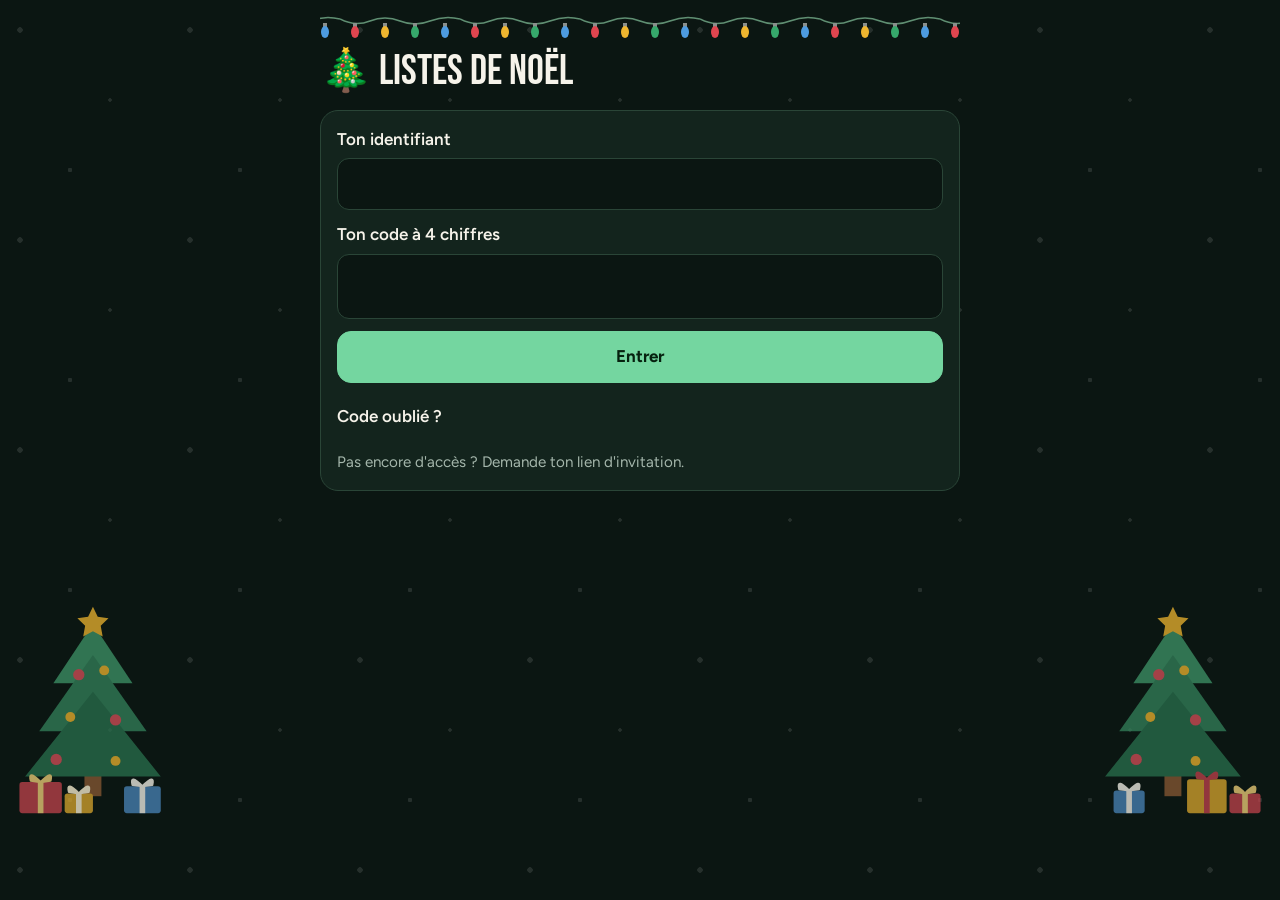
==== commit 61dc7fb2: "Habillage de Noël, cadeaux pris en fin de groupe et bien marqués Vert sapin, guirlande et sapins dis" ====
--- a/site/index.html
+++ b/site/index.html
@@ -5,7 +5,7 @@
 <meta name="viewport" content="width=device-width, initial-scale=1, viewport-fit=cover">
 <meta name="robots" content="noindex, nofollow">
 <meta name="referrer" content="no-referrer">
-<meta name="theme-color" content="#0d1117">
+<meta name="theme-color" content="#0b1612">
 <meta name="mobile-web-app-capable" content="yes">
 <meta name="apple-mobile-web-app-capable" content="yes">
 <meta name="apple-mobile-web-app-title" content="Noël">
@@ -17,22 +17,28 @@
 <link href="https://fonts.googleapis.com/css2?family=Bebas+Neue&family=Figtree:wght@400;500;600;700;800&display=swap" rel="stylesheet">
 <style>
   :root{
-    --bg:#0d1117; --surface:#161c26; --ink:#f2f4f8; --muted:#9aa3b2; --line:#2a3342;
-    --main:#b8a8ff; --main-ink:#17102f; --soft:#251f3f; --err:#ff8c9b; color-scheme:dark;
+    /* Noël : sapin (action principale), rouge et or en décor ; le rouge --err reste réservé aux erreurs et suppressions */
+    --bg:#0b1612; --surface:#13241d; --ink:#f6f3ea; --muted:#a4b6ab; --line:#2a4537;
+    --main:#74d6a0; --main-ink:#06210f; --soft:#1a372a; --err:#ff8c9b; --gold:#f2c765; --red:#c93443; --snow:#ffffff1c; color-scheme:dark;
     --f-display:"Bebas Neue","Oswald","Impact","Arial Narrow",sans-serif;
     --f-body:"Figtree","Avenir Next","Segoe UI",system-ui,sans-serif;
   }
   :root[data-theme="light"]{
-    --bg:#eef1f5; --surface:#fff; --ink:#111; --muted:#565d69; --line:#dfe3ea;
-    --main:#4b3a8f; --main-ink:#fff; --soft:#ece9f7; --err:#a31d2f; color-scheme:light;
+    --bg:#f8f4ec; --surface:#fff; --ink:#15231b; --muted:#56645b; --line:#e7ddcb;
+    --main:#1d6b45; --main-ink:#fff; --soft:#e6f0e7; --err:#a31d2f; --gold:#8a5d00; --red:#b4232f; --snow:#1d6b4517; color-scheme:light;
   }
   *{box-sizing:border-box}
   html{-webkit-text-size-adjust:100%}
   html[data-size="big"]{font-size:118%}
   body{margin:0; background:var(--bg); color:var(--ink); font:1.0625rem/1.5 var(--f-body);
-    padding:max(16px,env(safe-area-inset-top,0px)) 16px max(48px,env(safe-area-inset-bottom,0px))}
+    padding:max(16px,env(safe-area-inset-top,0px)) 16px max(48px,env(safe-area-inset-bottom,0px));
+    background-image:radial-gradient(circle at 20px 30px,var(--snow) 2.5px,transparent 3px),radial-gradient(circle at 110px 100px,var(--snow) 1.5px,transparent 2px),radial-gradient(circle at 70px 170px,var(--snow) 2px,transparent 2.5px);
+    background-size:170px 210px}
   main{max-width:640px; margin:0 auto; display:flex; flex-direction:column; gap:16px}
   h1,h2,h3,p{margin:0}
+  h2::before{content:"❄ "; color:var(--gold)}
+  /* Guirlande en haut de chaque écran (immobile) */
+  main::before{content:""; flex:none; height:24px; margin-bottom:-6px; background:url("data:image/svg+xml,%3Csvg xmlns='http://www.w3.org/2000/svg' width='120' height='24'%3E%3Cpath d='M0 3Q15 11 30 5T60 5T90 5T120 3' fill='none' stroke='%235f8f72' stroke-width='1.5'/%3E%3Cg fill='%238a8f8c'%3E%3Cpath d='M13 7h4v4h-4zM43 7h4v4h-4zM73 7h4v4h-4zM103 7h4v4h-4z'/%3E%3C/g%3E%3Cellipse cx='15' cy='16' rx='4' ry='6' fill='%23e0454f'/%3E%3Cellipse cx='45' cy='16' rx='4' ry='6' fill='%23eeb52f'/%3E%3Cellipse cx='75' cy='16' rx='4' ry='6' fill='%2336a86b'/%3E%3Cellipse cx='105' cy='16' rx='4' ry='6' fill='%234d9be0'/%3E%3C/svg%3E") repeat-x center top}
   h1{font:400 clamp(2rem,9vw,2.6rem)/1.05 var(--f-display); text-wrap:balance; overflow-wrap:anywhere}
   h2{font:400 1.45rem/1.2 var(--f-display)}
   h3{font:400 1.35rem/1.2 var(--f-display); overflow-wrap:anywhere}
@@ -57,14 +63,21 @@
   .row > .btn.small{flex:0 0 auto}
   .link{background:none; border:0; padding:10px 4px; min-height:44px; color:var(--main); font-weight:600; text-decoration:underline; cursor:pointer}
   .back{align-self:flex-start}
-  .days{align-self:flex-start; background:var(--soft); color:var(--main); border-radius:999px; padding:5px 14px; font-weight:700; font-size:.92rem}
+  .days::before{content:"🎄 "}
+  .days{align-self:flex-start; background:var(--red); color:#fff; border-radius:999px; padding:5px 14px; font-weight:700; font-size:.92rem}
 
   .people{list-style:none; margin:0; padding:0; display:grid; grid-template-columns:repeat(auto-fill,minmax(140px,1fr)); gap:10px}
   .person{display:flex; flex-direction:column; align-items:center; gap:4px; width:100%; height:100%; min-height:128px; padding:14px 8px; background:var(--surface); border:1px solid var(--line); border-radius:18px; cursor:pointer}
-  .person i{display:grid; place-items:center; width:58px; height:58px; border-radius:50%; background:var(--c); color:#14101f; font:400 1.9rem/1 var(--f-display); font-style:normal}
   .person b{overflow-wrap:anywhere}
   .person span{color:var(--muted); font-size:.85rem}
   .person em{font-style:normal; font-weight:700; font-size:.82rem; color:var(--main)}
+  .ava{display:inline-grid; place-items:center; flex:none; width:64px; height:64px; border-radius:50%; overflow:hidden; background:var(--c); color:#14101f; font:400 2rem/1 var(--f-display); font-style:normal}
+  .ava img{width:100%; height:100%; object-fit:cover; display:block}
+  .ava.s{width:44px; height:44px; font-size:1.4rem}
+  .ava.xl{width:128px; height:128px; font-size:4rem; align-self:center}
+  .head{display:flex; align-items:center; gap:14px}
+  .head > div{min-width:0; display:flex; flex-direction:column; gap:4px}
+  .head > button{background:none; border:0; padding:0; border-radius:50%; cursor:pointer; flex:none}
   .mylist{flex-direction:row; justify-content:space-between; align-items:center; cursor:pointer; text-align:left; width:100%; background:var(--soft); border-color:var(--main)}
 
   .gifts{list-style:none; margin:0; padding:0; display:grid; gap:14px}
@@ -74,16 +87,36 @@
   .img{display:grid; place-items:center; aspect-ratio:4/3; background:var(--soft); color:var(--main); overflow:hidden}
   .img img{width:100%; height:100%; min-height:0; object-fit:contain; background:#fff; padding:10px; display:block}
   .img svg{width:64px; height:64px}
+  .btn[hidden]{display:none}
+  .picks{display:grid; grid-template-columns:repeat(3,minmax(0,1fr)); gap:8px; margin-top:8px}
+  .picks button{min-width:0; overflow:hidden; padding:3px; border:2px solid transparent; border-radius:12px; background:#fff; aspect-ratio:1; cursor:pointer}
+  .picks button[aria-pressed="true"]{border-color:var(--main); box-shadow:0 0 0 2px var(--main)}
+  .picks img{width:100%; height:100%; object-fit:contain; display:block}
   .gift .txt{display:flex; flex-direction:column; gap:6px; padding:14px 16px}
-  .gift .price{font:400 1.6rem/1.2 var(--f-display)}
+  .gift .price{font:400 1.6rem/1.2 var(--f-display); color:var(--gold)}
   .gift .price small{font:400 .95rem var(--f-body); color:var(--muted); margin-left:8px}
   .gift .see{color:var(--main); font-weight:600; font-size:.95rem}
   .gift .acts{display:flex; flex-direction:column; gap:8px; padding:0 16px 16px; margin-top:auto}
   .gift.taken .img,.gift.taken .txt{opacity:.5}
+  /* Pris par moi : cadre et bandeau verts pleins, bien distincts du gris des autres */
+  .gift.byme{border:3px solid var(--main); background:var(--soft)}
+  .gift .ribbon{background:var(--main); color:var(--main-ink); font-weight:800; text-align:center; padding:9px 12px}
   .chips{display:flex; flex-wrap:wrap; gap:6px; margin:0; padding:0; list-style:none}
   .chips li{background:var(--soft); border-radius:10px; padding:4px 10px; font-size:.95rem; overflow-wrap:anywhere}
-  .star{color:var(--main); font-weight:700; font-size:.9rem}
+  .star{color:var(--gold); font-weight:700; font-size:.9rem}
   .state{font-weight:700; background:var(--soft); border-radius:12px; padding:12px 14px; text-align:center}
+  [data-progress]:empty{display:none}
+  .prog{background:var(--soft); border-radius:12px; padding:14px 16px; display:flex; flex-direction:column; gap:10px}
+  .prog .bar{height:8px; border-radius:99px; background:var(--line); overflow:hidden}
+  .prog .bar i{display:block; height:100%; background:var(--main); transition:width .6s ease}
+  .prog ul{list-style:none; margin:0; padding:0; display:flex; flex-direction:column; gap:6px}
+  .prog li{display:flex; align-items:center; gap:10px; color:var(--muted)}
+  .prog li b{display:grid; place-items:center; width:20px; height:20px; flex:none; font-size:.9rem}
+  .prog li.done{color:var(--ink)} .prog li.done b{color:var(--main)}
+  .prog li.now{color:var(--ink); font-weight:700}
+  .prog li.now b{border:3px solid var(--line); border-top-color:var(--main); border-radius:50%; animation:spin .8s linear infinite}
+  @keyframes spin{to{transform:rotate(360deg)}}
+  @media (prefers-reduced-motion:reduce){ .prog li.now b{animation:none} .prog .bar i{transition:none} }
   .danger-zone{border:1.5px solid var(--err); border-radius:14px; padding:12px; display:flex; flex-direction:column; gap:10px}
   .hold{position:relative; overflow:hidden; touch-action:none; user-select:none; -webkit-user-select:none; -webkit-touch-callout:none}
   .hold i{position:absolute; left:0; top:0; bottom:0; width:0; background:var(--err); opacity:.35; pointer-events:none}
@@ -104,16 +137,59 @@
 
   .offer{display:flex; flex-direction:column; gap:6px; border-top:1px solid var(--line); padding-top:10px}
   .offer:first-of-type{border-top:0; padding-top:0}
-  .foot{display:flex; flex-wrap:wrap; justify-content:center; gap:4px 18px; padding-top:8px}
+  /* Barre du bas : toujours les mêmes places */
+  main:has(.tabs){padding-bottom:calc(76px + env(safe-area-inset-bottom,0px))}
+  .tabs{position:fixed; left:0; right:0; bottom:0; z-index:5; display:flex; justify-content:center; background:var(--surface); padding:9px 4px max(6px,env(safe-area-inset-bottom,0px))}
+  /* Liseré sucre d'orge */
+  .tabs::before{content:""; position:absolute; left:0; right:0; top:0; height:3px; background:repeating-linear-gradient(-45deg,var(--red) 0 8px,#f6f3ea 8px 16px)}
+  .tabs button{position:relative; flex:1 1 0; max-width:128px; min-width:0; min-height:56px; display:flex; flex-direction:column; align-items:center; justify-content:center; gap:3px; padding:2px; background:none; border:0; border-radius:12px; color:var(--muted); font-size:.74rem; font-weight:700; cursor:pointer; white-space:nowrap}
+  .tabs button[aria-current]{color:var(--main); background:var(--soft)}
+  .tabs svg{width:26px; height:26px}
+  .tabs .ava{width:26px; height:26px; font-size:1rem}
+  .tabs .plus{display:grid; place-items:center; width:42px; height:30px; border-radius:10px; background:var(--main); color:var(--main-ink)}
+  .tabs .plus svg{width:22px; height:22px}
+  .tabs .badge{position:absolute; top:2px; left:calc(50% + 6px); min-width:20px; padding:0 5px; border-radius:99px; background:var(--main); color:var(--main-ink); font-size:.72rem; line-height:20px}
+  .toast{position:fixed; left:16px; right:16px; bottom:calc(92px + env(safe-area-inset-bottom,0px)); z-index:6; max-width:480px; margin:0 auto; padding:12px 16px; border-radius:14px; background:var(--ink); color:var(--bg); font-weight:700; text-align:center; pointer-events:none}
+  .toast:empty{display:none}
+  #app.busy button, #app.busy label{cursor:progress}
+  #app.busy .btn{opacity:.6}
+  .sum{background:var(--soft); border-color:var(--gold)}
+  .sum b{font:400 2rem/1.1 var(--f-display)}
+  .offer.done .line{opacity:.6}
+  /* Sur téléphone : photo à gauche, pour voir plusieurs cadeaux d'un coup */
+  @media (max-width:759px){
+    .gift .top{display:flex; align-items:flex-start; gap:12px; padding:12px}
+    .gift .top > .img{width:112px; height:112px; aspect-ratio:auto; flex:none; border-radius:14px}
+    .gift .top > .img img{padding:4px}
+    .gift .top > .txt{padding:0; min-width:0; flex:1}
+    .gift .acts{padding:0 12px 12px}
+    .gift .chips li{font-size:.88rem; padding:2px 8px}
+  }
   textarea{width:100%; min-height:120px; padding:10px; border-radius:12px; border:1.5px solid var(--line); background:var(--bg); color:inherit; font:inherit; font-size:.95rem}
+.steps{padding-left:1.4em;margin:0 0 14px}.mview{margin-top:14px;padding-top:12px;border-top:1px solid var(--line, #2a3342)}.peers{padding-left:1.6em}.steps li{margin:8px 0}
+
+  /* Sapins et cadeaux, discrets : en bas de page sur petit écran, de chaque côté quand l'écran est large */
+  :root{--sapin:url("data:image/svg+xml,%3Csvg xmlns='http://www.w3.org/2000/svg' viewBox='0 0 130 150'%3E%3Cpath d='M54 116h12v20H54z' fill='%238a5a35'/%3E%3Cpath d='M60 14L88 56H32z' fill='%233f9468'/%3E%3Cpath d='M60 36L98 90H22z' fill='%2334825b'/%3E%3Cpath d='M60 62L108 122H12z' fill='%232a704e'/%3E%3Cpath d='M60 2l3.4 7 7.6 1-5.5 5.4 1.4 7.6-6.9-3.7-6.9 3.7 1.4-7.6-5.5-5.4 7.6-1z' fill='%23eeb52f'/%3E%3Cg fill='%23d9505a'%3E%3Ccircle cx='50' cy='50' r='4'/%3E%3Ccircle cx='76' cy='82' r='4'/%3E%3Ccircle cx='34' cy='110' r='4'/%3E%3C/g%3E%3Cg fill='%23eeb52f'%3E%3Ccircle cx='68' cy='47' r='3.5'/%3E%3Ccircle cx='44' cy='80' r='3.5'/%3E%3Ccircle cx='76' cy='111' r='3.5'/%3E%3C/g%3E%3Crect x='8' y='126' width='30' height='22' rx='2' fill='%23c0434d'/%3E%3Cpath d='M21.0 126h4v22h-4z' fill='%23f2d27a'/%3E%3Cpath d='M23.0 126q-9-9-7-1zM23.0 126q9-9 7-1z' fill='%23f2d27a' stroke='%23f2d27a' stroke-width='1.5' stroke-linejoin='round'/%3E%3Crect x='40' y='134' width='20' height='14' rx='2' fill='%23d9a62e'/%3E%3Cpath d='M48.0 134h4v14h-4z' fill='%23fff4d6'/%3E%3Cpath d='M50.0 134q-9-9-7-1zM50.0 134q9-9 7-1z' fill='%23fff4d6' stroke='%23fff4d6' stroke-width='1.5' stroke-linejoin='round'/%3E%3Crect x='82' y='129' width='26' height='19' rx='2' fill='%234a84b8'/%3E%3Cpath d='M93.0 129h4v19h-4z' fill='%23f6f3ea'/%3E%3Cpath d='M95.0 129q-9-9-7-1zM95.0 129q9-9 7-1z' fill='%23f6f3ea' stroke='%23f6f3ea' stroke-width='1.5' stroke-linejoin='round'/%3E%3C/svg%3E"); --sapin2:url("data:image/svg+xml,%3Csvg xmlns='http://www.w3.org/2000/svg' viewBox='0 0 130 150'%3E%3Cpath d='M54 116h12v20H54z' fill='%238a5a35'/%3E%3Cpath d='M60 14L88 56H32z' fill='%233f9468'/%3E%3Cpath d='M60 36L98 90H22z' fill='%2334825b'/%3E%3Cpath d='M60 62L108 122H12z' fill='%232a704e'/%3E%3Cpath d='M60 2l3.4 7 7.6 1-5.5 5.4 1.4 7.6-6.9-3.7-6.9 3.7 1.4-7.6-5.5-5.4 7.6-1z' fill='%23eeb52f'/%3E%3Cg fill='%23d9505a'%3E%3Ccircle cx='50' cy='50' r='4'/%3E%3Ccircle cx='76' cy='82' r='4'/%3E%3Ccircle cx='34' cy='110' r='4'/%3E%3C/g%3E%3Cg fill='%23eeb52f'%3E%3Ccircle cx='68' cy='47' r='3.5'/%3E%3Ccircle cx='44' cy='80' r='3.5'/%3E%3Ccircle cx='76' cy='111' r='3.5'/%3E%3C/g%3E%3Crect x='18' y='132' width='22' height='16' rx='2' fill='%234a84b8'/%3E%3Cpath d='M27.0 132h4v16h-4z' fill='%23f6f3ea'/%3E%3Cpath d='M29.0 132q-9-9-7-1zM29.0 132q9-9 7-1z' fill='%23f6f3ea' stroke='%23f6f3ea' stroke-width='1.5' stroke-linejoin='round'/%3E%3Crect x='70' y='124' width='28' height='24' rx='2' fill='%23d9a62e'/%3E%3Cpath d='M82.0 124h4v24h-4z' fill='%23c0434d'/%3E%3Cpath d='M84.0 124q-9-9-7-1zM84.0 124q9-9 7-1z' fill='%23c0434d' stroke='%23c0434d' stroke-width='1.5' stroke-linejoin='round'/%3E%3Crect x='100' y='134' width='22' height='14' rx='2' fill='%23c0434d'/%3E%3Cpath d='M109.0 134h4v14h-4z' fill='%23f2d27a'/%3E%3Cpath d='M111.0 134q-9-9-7-1zM111.0 134q9-9 7-1z' fill='%23f2d27a' stroke='%23f2d27a' stroke-width='1.5' stroke-linejoin='round'/%3E%3C/svg%3E")}
+  main{min-height:calc(100vh - 64px); min-height:calc(100dvh - 64px)}
+  main::after{content:""; flex:none; height:96px; margin-top:auto; opacity:.7; pointer-events:none;
+    background:var(--sapin) left bottom/auto 96px no-repeat, var(--sapin2) right bottom/auto 72px no-repeat}
+  @media (min-width:1060px){
+    main::after{content:none}
+    body::before,body::after{content:""; position:fixed; bottom:84px; width:min(220px,calc((100vw - 880px)/2 - 16px)); aspect-ratio:130/150; opacity:.75; pointer-events:none; background:var(--sapin) center bottom/contain no-repeat}
+    body::before{left:max(8px,calc((100vw - 880px)/4 - 110px))}
+    body::after{right:max(8px,calc((100vw - 880px)/4 - 110px)); background-image:var(--sapin2)}
+  }
 </style>
 </head>
 <body>
 <main id="app" aria-live="polite"><p class="muted">Chargement…</p></main>
+<div class="toast" id="toast" role="status"></div>
 <noscript><p>Cette page a besoin de JavaScript.</p></noscript>
 <script>
 const SUPABASE_KEY = "__SUPABASE_ANON_KEY__"; // remplacé par le serveur au service de la page (clé publique par conception)
 const app = document.getElementById("app");
+// Téléphone ou tablette (écran tactile) : le favori y est trop compliqué à installer, la capture d'écran le remplace
+const PHONE = matchMedia("(pointer: coarse)").matches;
 const store = {
   get(k){ try{ return localStorage.getItem(k) || "" }catch(e){ return "" } },
   set(k,v){ try{ localStorage.setItem(k,v) }catch(e){} },
@@ -121,6 +197,8 @@
 };
 let token = store.get("session");
 let home = null, list = null, admin = null, trash = [];   // dernières réponses du serveur
+let faces = {}, myLogin = "";                       // photos de profil visibles, et mon identifiant
+let pname = null;                                  // prénom en cours de saisie sur le profil
 let draft = null;                                  // cadeau en cours d'ajout ou de modification
 let invite = null;                                 // lien d'activation affiché à l'administrateur
 let confirming = "", error = "", busy = false, lastHtml = "";
@@ -134,7 +212,8 @@
   taken:"Quelqu'un vient de prendre ce cadeau.", exists:"Ce nom ou cet identifiant existe déjà.",
   invalid:"Vérifie les champs puis réessaie.", full:"La liste est pleine (100 cadeaux).",
   session:"Reconnecte-toi.", pin:"Écris ton code à 4 chiffres.", oldpin:"L'ancien code n'est pas le bon.",
-  shared:"Des personnes participent déjà à ce cadeau : tu peux participer aussi."
+  shared:"Des personnes participent déjà à ce cadeau : tu peux participer aussi.",
+  nametaken:"Quelqu'un porte déjà ce prénom : ajoute une initiale, par exemple."
 };
 async function post(path, body){
   let r;
@@ -162,7 +241,24 @@
 const errHtml = () => error ? `<p class="err" role="alert">${esc(error)}</p>` : "";
 const GIFT = '<svg viewBox="0 0 24 24" fill="none" stroke="currentColor" stroke-width="1.5" stroke-linecap="round" stroke-linejoin="round" aria-hidden="true"><rect x="3" y="8" width="18" height="4" rx="1"/><path d="M12 8v13M5 12v8a1 1 0 0 0 1 1h12a1 1 0 0 0 1-1v-8M7.5 8a2.5 2.5 0 0 1 0-5C10 3 12 8 12 8s2-5 4.5-5a2.5 2.5 0 0 1 0 5"/></svg>';
 const picture = (u, cls = "") => `<div class="img ${cls}">${imgUrl(u) ? `<img src="${esc(u)}" alt="" loading="lazy">` : GIFT}</div>`;
-const COLORS = ["#b8a8ff","#ffb4a2","#9fe0c0","#ffd98a","#a8d4ff","#f4b0dc","#cfe58c","#8fdde7"];
+const COLORS = ["#f2a9a9","#9fdcb4","#f6d58a","#a9d3f0","#e9bcd9","#cbe092","#f6c1a0","#a8dfe0"];
+// Photo de profil, sinon l'initiale sur une pastille de couleur
+function avatar(id, name, cls = ""){
+  const photo = /^[a-f0-9]{24}$/.test(faces[id] || "") ? faces[id] : "", letter = esc([...String(name || "?")][0].toUpperCase());
+  return `<i class="ava ${cls}" aria-hidden="true" style="--c:${COLORS[id % COLORS.length]}" data-letter="${letter}">${photo ? `<img src="/photo/${photo}.jpg" alt="">` : letter}</i>`;
+}
+const icon = d => `<svg viewBox="0 0 24 24" fill="none" stroke="currentColor" stroke-width="1.8" stroke-linecap="round" stroke-linejoin="round" aria-hidden="true">${d}</svg>`;
+const ICONS = {
+  home: icon('<path d="M3 11l9-8 9 8M5 10v10h5v-6h4v6h5V10"/>'),
+  list: icon('<path d="M9 6h12M9 12h12M9 18h12M4 6h.01M4 12h.01M4 18h.01"/>'),
+  plus: icon('<path d="M12 5v14M5 12h14"/>'),
+  gift: icon('<path d="M3 8h18v4H3zM12 8v13M5 12v9h14v-9M7.5 8a2.5 2.5 0 0 1 0-5C10 3 12 8 12 8s2-5 4.5-5a2.5 2.5 0 0 1 0 5"/>')
+};
+let toastTimer = null;
+function toast(text){
+  const el = document.getElementById("toast");
+  el.textContent = text; clearTimeout(toastTimer); toastTimer = setTimeout(()=>{ el.textContent = ""; }, 3000);
+}
 const amountOf = v => { const raw = String(v).replace(/[€\s]/g, "").replace(",", "."); return raw === "" ? null : Number(raw); };
 const total = shares => shares.reduce((n, x) => n + Number(x.amount), 0);
 const sharesHtml = (shares, price) => `<div class="shares"><b>${eur(total(shares))} réunis${price != null ? " sur environ " + eur(price) : ""}</b>
@@ -172,13 +268,13 @@
   <div class="row"><button class="btn">Valider</button><button type="button" class="btn ghost" data-confirm="">Annuler</button></div></form>`;
 const backBtn = (to, label) => `<button type="button" class="link back" data-go="${to}">← ${label}</button>`;
 
-/* ---------- Adresses : "" menu, #liste/3, #ajouter, #modifier/12, #famille, #inv=…, #installation ---------- */
+/* ---------- Adresses : "" accueil, #liste/3, #offre, #profil, #ajouter, #modifier/12, #famille, #inv=…, #installation ---------- */
 const route = () => location.hash.replace(/^#\/?/, "");
 const go = h => { if(route() === h) show(); else location.hash = h; };
 
 /* ---------- Écrans sans connexion ---------- */
 function loginView(note){
-  return `<h1>Listes de Noël</h1>
+  return `<h1>🎄 Listes de Noël</h1>
   <form class="card" data-form="login">
     ${note ? `<p>${esc(note)}</p>` : ""}
     <label>Ton identifiant<input type="text" name="login" autocomplete="username" autocapitalize="none" required maxlength="40" value="${esc(store.get("login"))}"></label>
@@ -209,39 +305,87 @@
     <button class="btn">Continuer</button>
   </form>`;
 
-/* ---------- Menu ---------- */
+/* ---------- Accueil ---------- */
 const days = () => {
   const now = new Date(), d = new Date(now.getFullYear(), 11, 25), n = Math.round((d - new Date(now.getFullYear(), now.getMonth(), now.getDate())) / 864e5);
   return n > 1 ? `Noël dans ${n} jours` : n === 1 ? "Noël est demain" : n === 0 ? "Joyeux Noël !" : "";
 };
-const personBtn = m => `<li><button type="button" class="person" data-go="liste/${m.id}"><i aria-hidden="true" style="--c:${COLORS[m.id % COLORS.length]}">${esc([...m.name][0].toUpperCase())}</i><b>${esc(m.name)}</b><span>${plural(m.count)}</span>${m.offered ? `<em>✓ tu offres ${m.offered}</em>` : ""}</button></li>`;
-// Conseil affiché une fois : mettre le site sur l'écran d'accueil
-const tip = () => store.get("tip") || matchMedia("(display-mode: standalone)").matches || navigator.standalone ? "" : `<section class="card"><p><b>Astuce :</b> mets le site sur l'écran d'accueil de ton téléphone. iPhone : bouton Partager puis « Sur l'écran d'accueil ». Android : menu ⋮ puis « Ajouter à l'écran d'accueil ».</p><button type="button" class="btn ghost" data-tip>J'ai compris</button></section>`;
+const personBtn = m => `<li><button type="button" class="person" data-go="liste/${m.id}">${avatar(m.id, m.name)}<b>${esc(m.name)}</b><span>${plural(m.count)}</span>${m.offered ? `<em>✓ tu offres ${m.offered}</em>` : ""}</button></li>`;
+// Un seul conseil à la fois : d'abord la photo de profil, puis l'écran d'accueil du téléphone
+function tip(){
+  const me = home.me;
+  if(!faces[me.id] && !store.get("tipPhoto")) return `<section class="card"><p><b>Ajoute ta photo</b> pour que la famille te reconnaisse.</p><div class="row"><button type="button" class="btn" data-go="profil">Mettre ma photo</button><button type="button" class="btn ghost" data-tip="tipPhoto">Plus tard</button></div></section>`;
+  if(store.get("tip") || matchMedia("(display-mode: standalone)").matches || navigator.standalone) return "";
+  return `<section class="card"><p><b>Astuce :</b> mets le site sur l'écran d'accueil de ton téléphone. iPhone : bouton Partager puis « Sur l'écran d'accueil ». Android : menu ⋮ puis « Ajouter à l'écran d'accueil ».</p><button type="button" class="btn ghost" data-tip="tip">J'ai compris</button></section>`;
+}
 function homeView(){
   const me = home.me;
   const groups = home.groups.filter(g => g.members.length).map(g => `<h2>${home.groups.length > 1 ? esc(g.name) : "Les listes de la famille"}</h2><ul class="people">${g.members.map(personBtn).join("")}</ul>`).join("");
-  const offering = home.offering.length ? `<section class="card"><h2>Ce que j'offre</h2>${home.offering.map(o => `<div class="offer">
-      <div class="line">${picture(o.image, "thumb")}<div><p><b>${esc(o.title)}</b></p><p>pour ${esc(o.ownerName)}${o.price != null ? " · environ " + eur(o.price) : ""}</p>${o.details ? `<p class="muted">${esc(o.details)}</p>` : ""}</div></div>
+  return `<div class="head"><button type="button" data-go="profil" aria-label="Mon profil">${avatar(me.id, me.name)}</button>
+    <div><h1>Bonjour ${esc(me.name)}</h1>${days() ? `<span class="days">${days()}</span>` : ""}</div></div>
+  ${errHtml()}
+  ${me.hasList === false ? `<p class="muted">Ici, tu choisis ce que tu offres sur les listes des autres.</p>`
+    : me.count ? "" : `<section class="card sum"><p><b>Ta liste est vide.</b> Ajoute ta première idée : les autres sauront quoi t'offrir.</p><button type="button" class="btn" data-go="ajouter">+ Ajouter un cadeau</button></section>`}
+  ${groups || `<p class="muted">Les listes des autres apparaîtront ici.</p>`}
+  ${tip()}`;
+}
+
+/* ---------- Ce que j'offre ---------- */
+function offerView(){
+  const all = home.offering, live = all.filter(o => !o.removed);
+  const mine = o => o.amount != null ? Number(o.amount) : o.price != null ? Number(o.price) : null;
+  const sum = live.reduce((n, o) => n + (mine(o) || 0), 0), unknown = live.filter(o => mine(o) == null).length;
+  const solo = live.filter(o => o.amount == null), bought = solo.filter(o => o.bought).length;
+  const card = o => `<div class="offer${o.bought ? " done" : ""}">
+      <div class="line">${picture(o.image, "thumb")}<div><p><b>${esc(o.title)}</b></p>${o.price != null ? `<p>environ ${eur(o.price)}</p>` : ""}${o.details ? `<p class="muted">${esc(o.details)}</p>` : ""}</div></div>
       ${o.removed ? `<p class="err">Ce cadeau a été retiré de la liste de ${esc(o.ownerName)}.</p>` : o.changed ? `<p class="err">Ce cadeau a été modifié : vérifie avant d'acheter.</p>` : ""}
       ${o.amount != null ? sharesHtml(o.shares, o.price) : `<label class="check"><input type="checkbox" data-bought="${o.id}"${o.bought ? " checked" : ""}> C'est acheté</label>`}
-      <div class="row">${webUrl(o.url) ? `<a class="btn ghost small" href="${esc(o.url)}" target="_blank" rel="noopener noreferrer">Voir</a>` : ""}<button type="button" class="btn ghost small" data-release="${o.id}">${o.amount != null ? "Retirer ma participation" : "Je ne l'offre plus"}</button></div>
-    </div>`).join("")}</section>` : "";
-  return `${days() ? `<span class="days">${days()}</span>` : ""}
-  <h1>Bonjour ${esc(me.name)}</h1>
-  <button type="button" class="card mylist" data-go="liste/${me.id}"><span><h2>Ma liste</h2><span class="muted">${plural(me.count)}</span></span><span aria-hidden="true">→</span></button>
-  <button type="button" class="btn" data-go="ajouter">+ Ajouter un cadeau à ma liste</button>
-  ${me.count ? "" : `<p class="muted">Commence par ajouter ta première idée : les autres sauront quoi t'offrir.</p>`}
+      <div class="row">${webUrl(o.url) ? `<a class="btn ghost small" href="${esc(o.url)}" target="_blank" rel="noopener noreferrer">Voir le produit</a>` : ""}<button type="button" class="btn ghost small" data-release="${o.id}">${o.amount != null ? "Retirer ma participation" : "Je ne l'offre plus"}</button></div>
+    </div>`;
+  const people = [...new Set(all.map(o => o.ownerName))];
+  return `<h1>Ce que j'offre</h1>
   ${errHtml()}
-  ${groups || `<p class="muted">Les listes des autres apparaîtront ici.</p>`}
-  ${offering}
-  ${tip()}
-  ${me.admin ? `<button type="button" class="btn ghost" data-go="famille">Gérer la famille</button>` : ""}
-  <div class="foot">
-    <button type="button" class="link" data-size>Texte ${document.documentElement.dataset.size === "big" ? "normal" : "plus grand"}</button>
-    <button type="button" class="link" data-theme-toggle>Fond ${document.documentElement.dataset.theme === "light" ? "sombre" : "clair"}</button>
-    <button type="button" class="link" data-go="code">Changer mon code</button>
+  ${live.length ? `<section class="card sum"><p><b>${eur(sum)}</b></p><p>${live.length > 1 ? live.length + " cadeaux" : "1 cadeau"}${solo.length ? ` · ${bought} sur ${solo.length} acheté${bought > 1 ? "s" : ""}` : ""}</p>
+    <p class="muted">Total à peu près, d'après les prix des listes et tes participations.${unknown ? ` Sans compter ${unknown > 1 ? unknown + " cadeaux" : "1 cadeau"} sans prix.` : ""}</p></section>` : ""}
+  ${all.length ? people.map(n => `<section class="card"><h2>Pour ${esc(n)}</h2>${all.filter(o => o.ownerName === n).map(card).join("")}</section>`).join("")
+    : `<section class="card"><p>Rien pour l'instant. Ouvre la liste de quelqu'un et touche « Je l'offre ».</p><button type="button" class="btn" data-go="">Voir les listes</button></section>`}`;
+}
+
+/* ---------- Mon profil ---------- */
+function profileView(){
+  const me = home.me, has = !!faces[me.id];
+  return `<h1>Mon profil</h1>
+  ${errHtml()}
+  <section class="card">${avatar(me.id, me.name, "xl")}
+    <label class="btn">📷 ${has ? "Changer ma photo" : "Mettre une photo"}<input type="file" accept="image/*" data-face hidden></label>
+    ${has ? `<button type="button" class="link" data-noface>Retirer ma photo</button>` : ""}</section>
+  <form class="card" data-form="profile">
+    <label>Mon prénom (vu par la famille)<input type="text" name="name" required maxlength="40" autocomplete="given-name" value="${esc(pname ?? me.name)}"></label>
+    <button class="btn">Enregistrer le prénom</button>
+    ${myLogin ? `<p class="muted">Ton identifiant pour te connecter reste <b>${esc(myLogin)}</b>.</p>` : ""}
+  </form>
+  <section class="card"><h2>Réglages</h2>
+    <button type="button" class="btn ghost" data-size>Texte ${document.documentElement.dataset.size === "big" ? "normal" : "plus grand"}</button>
+    <button type="button" class="btn ghost" data-theme-toggle>Fond ${document.documentElement.dataset.theme === "light" ? "sombre" : "clair"}</button>
+    <button type="button" class="btn ghost" data-go="code">Changer mon code</button>
+    ${me.admin ? `<button type="button" class="btn ghost" data-go="famille">Gérer la famille</button>` : ""}
     <button type="button" class="link" data-logout>Se déconnecter</button>
-  </div>`;
+  </section>`;
+}
+
+/* ---------- Barre du bas ---------- */
+function tabsHtml(){
+  const r = route(), me = home.me, own = "liste/" + me.id;
+  if(r.startsWith("ajouter") || r.startsWith("modifier/")) return "";   // pendant une saisie : pas de sortie par mégarde
+  const here = r === "offre" ? "offre" : r === own ? own : ["profil","code","famille"].includes(r) ? "profil" : "";
+  const tab = (to, label, pic, extra = "") => `<button type="button" data-go="${to}"${here === to ? ' aria-current="page"' : ""}>${pic}<span>${label}</span>${extra}</button>`;
+  const n = home.offering.filter(o => !o.removed).length;
+  return `<nav class="tabs" aria-label="Menu">
+    ${tab("", "Listes", ICONS.home)}
+    ${me.hasList === false ? "" : tab(own, "Ma liste", ICONS.list) + tab("ajouter", "Ajouter", `<span class="plus">${ICONS.plus}</span>`)}
+    ${tab("offre", "J'offre", ICONS.gift, n ? `<span class="badge">${n}</span>` : "")}
+    ${tab("profil", "Profil", avatar(me.id, me.name))}
+  </nav>`;
 }
 
 /* ---------- Une liste ---------- */
@@ -252,7 +396,7 @@
   const chips = [g.size ? "Taille : " + g.size : "", g.color ? "Couleur : " + g.color : "", g.note].filter(Boolean);
   let acts;
   if(mine) acts = `<button type="button" class="btn ghost" data-go="modifier/${g.id}">Modifier</button>`;
-  else if(g.mine) acts = `<p class="state">✓ C'est toi qui l'offres</p><button type="button" class="btn ghost" data-release="${g.id}">Annuler</button>`;
+  else if(g.mine) acts = `<button type="button" class="btn ghost" data-release="${g.id}">Annuler</button>`;
   else if(g.taken) acts = `<p class="state">${g.by ? "Pris par " + esc(g.by) : "Déjà pris"}</p>`;
   else{
     const form = confirming === "s" + g.id;
@@ -261,7 +405,8 @@
         : `<button type="button" class="btn${shares.length && !my ? "" : " ghost"}" data-confirm="s${g.id}">${my ? "Changer mon montant" : shares.length ? "Participer aussi" : "Participer à plusieurs"}</button>`)
       + (my && !form ? `<button type="button" class="link" data-release="${g.id}">Retirer ma participation</button>` : "");
   }
-  return `<li class="gift${taken ? " taken" : ""}"><${tag} class="top"${href}>
+  const byMe = !mine && g.mine;
+  return `<li class="gift${taken ? " taken" : byMe ? " byme" : ""}">${byMe ? `<p class="ribbon">✓ C'est toi qui l'offres</p>` : ""}<${tag} class="top"${href}>
       ${picture(g.image)}
       <div class="txt">${g.top ? `<span class="star">★ Très envie</span>` : ""}<h3>${esc(g.title)}</h3>
       ${chips.length ? `<ul class="chips">${chips.map(c => `<li>${esc(c)}</li>`).join("")}</ul>` : ""}
@@ -271,16 +416,45 @@
 }
 function listView(){
   const mine = list.mine, name = list.member.name;
-  return `${backBtn("", "Menu")}
-  <h1>${mine ? "Ma liste" : "La liste de " + esc(name)}</h1>
+  // Liste d'un autre : les cadeaux pris passent à la fin de leur groupe (« Très envie », puis le reste).
+  // Jamais sur sa propre liste : l'ordre y trahirait la surprise.
+  const gifts = mine ? list.gifts : [...list.gifts].sort((a, b) => !!b.top - !!a.top || !!a.taken - !!b.taken);
+  return `${mine ? "" : backBtn("", "Les listes")}
+  <div class="head">${avatar(list.member.id, name)}<div><h1>${mine ? "Ma liste" : "La liste de " + esc(name)}</h1>${list.gifts.length ? `<span class="muted">${plural(list.gifts.length)}</span>` : ""}</div></div>
   ${mine ? `<button type="button" class="btn" data-go="ajouter">+ Ajouter un cadeau</button><p class="muted">Tu ne vois pas qui a pris quoi : c'est la surprise.</p>` : ""}
   ${!mine && home.me.admin ? `<button type="button" class="btn ghost" data-go="ajouter/${list.member.id}">+ Ajouter un cadeau pour ${esc(name)}</button>` : ""}
   ${errHtml()}
-  ${list.gifts.length ? `<ul class="gifts">${list.gifts.map(g => giftHtml(g, mine)).join("")}</ul>`
+  ${list.gifts.length ? `<ul class="gifts">${gifts.map(g => giftHtml(g, mine)).join("")}</ul>`
     : `<p class="card">${mine ? "Ta liste est vide. Ajoute ta première idée !" : esc(name) + " n'a pas encore ajouté d'idées."}</p>`}
   ${trash.length ? `<details class="card" data-k="trash"${opened.has("trash") ? " open" : ""}><summary>Corbeille (${trash.length})</summary>
     <p class="muted">Les cadeaux retirés sont gardés ici.</p>
     ${trash.map(g => `<div class="line">${picture(g.image, "thumb")}<div><p><b>${esc(g.title)}</b></p><button type="button" class="btn ghost small" data-restore="${g.id}">Remettre dans la liste</button></div></div>`).join("")}</details>` : ""}`;
+}
+
+/* ---------- Écran d'attente par étapes ---------- */
+// Les étapes avancent au temps écoulé (seconde de début de chacune) : le serveur ne dit pas où il en est. La dernière reste
+// en cours tant que la réponse n'est pas arrivée.
+const STEPS = {
+  capture: [[0,"Envoi de l'image"], [2,"Lecture de l'image"], [6,"Recherche du nom"], [11,"Recherche du prix"], [17,"Taille et couleur"], [23,"Recherche du lien"], [30,"Préparation de la fiche"]],
+  link: [[0,"Ouverture du lien"], [2,"Lecture du nom"], [4,"Lecture du prix"], [6,"Chargement de la photo"], [9,"Préparation de la fiche"]]
+};
+let prog = null;
+function progDraw(){
+  if(!prog) return;
+  const t = (Date.now() - prog.t0) / 1000, steps = STEPS[prog.kind], now = steps.filter(x => x[0] <= t).length - 1;
+  const slow = t > steps[steps.length-1][0] + 10, key = prog.kind + now + slow;
+  app.querySelectorAll(`[data-progress="${prog.kind}"]`).forEach(el => {
+    if(el.dataset.at === key) return;
+    el.dataset.at = key;
+    el.innerHTML = `<div class="prog" role="status"><div class="bar"><i style="width:${Math.round((now + .6) / steps.length * 100)}%"></i></div>
+      <ul>${steps.map((x, i) => `<li class="${i < now ? "done" : i === now ? "now" : ""}"><b aria-hidden="true">${i < now ? "✓" : i === now ? "" : "·"}</b>${x[1]}${i === now ? "…" : ""}</li>`).join("")}</ul>
+      ${slow ? `<p class="muted">C'est un peu plus long que d'habitude, patiente encore.</p>` : ""}</div>`;
+  });
+}
+function progStart(kind){ progStop(); prog = {kind, t0:Date.now(), timer:setInterval(progDraw, 500)}; progDraw(); }
+function progStop(){
+  if(prog){ clearInterval(prog.timer); prog = null; }
+  app.querySelectorAll("[data-progress]").forEach(el => { el.innerHTML = ""; delete el.dataset.at; });
 }
 
 /* ---------- Ajouter / modifier ---------- */
@@ -288,28 +462,40 @@
 const other = () => draft.owner && draft.owner !== home.me.id ? draft.ownerName : "";
 const listBack = () => "liste/" + (draft.owner || home.me.id);
 function editView(){
-  if(draft.step === 1) return `${other() ? backBtn(listBack(), "Sa liste") : backBtn("", "Menu")}<h1>Nouveau cadeau${other() ? " pour " + esc(other()) : ""}</h1>
+  if(draft.step === 1) return `${other() ? backBtn(listBack(), "Sa liste") : backBtn("", "Accueil")}<h1>Nouveau cadeau${other() ? " pour " + esc(other()) : ""}</h1>
     <form class="card" data-form="start">
       <label>${other() ? "Quelle est l'idée ?" : "Qu'est-ce qui te ferait plaisir ?"}<input type="text" name="q" required maxlength="2000" placeholder="Colle un lien, ou écris le nom" autocomplete="off" autofocus></label>
-      <p class="muted">Astuce : sur le site du magasin, copie l'adresse du produit puis colle-la ici.</p>
+      <p class="muted">Astuce : sur le site du magasin, copie l'adresse du produit puis colle-la ici.${PHONE ? "" : ` Encore plus simple : <button type="button" class="link" data-go="favori">le favori « Ma liste de Noël »</button>.`}</p>
       ${errHtml()}<button class="btn">${busy ? "Je regarde le lien…" : "Continuer"}</button>
-    </form>`;
+      <div data-progress="link"></div>
+    </form>
+    ${captureOn ? `<section class="card"><p><b>Ou avec une capture d'écran</b> du produit (page du magasin, appli, publication) : je lis le nom, le prix, la couleur, la taille, et je cherche le lien.</p>
+      ${reading ? `<div data-progress="capture"></div>` : `<label class="btn ghost">📷 Choisir une capture d'écran<input type="file" accept="image/*" data-capture hidden></label>`}</section>` : ""}`;
   const d = draft;
   const field = (name, label, max, ph, extra = "") => `<label>${label}<input type="text" name="${name}" maxlength="${max}" placeholder="${ph}" value="${esc(d[name])}"${extra}></label>`;
   return `${backBtn(listBack(), other() ? "Sa liste" : "Ma liste")}<h1>${d.id ? "Modifier" : "Nouveau cadeau"}${other() ? " · " + esc(other()) : ""}</h1>
     <form class="card" data-form="gift">
       <p class="muted" data-hint${d.hint ? "" : " hidden"}>${esc(d.hint)}</p>
+      <div data-progress="link"></div>
       ${picture(d.image)}
+      <div data-picks>${picksHtml(d)}</div>
+      <p class="muted">Ta propre photo :</p>
+      <div class="row">
+        <label class="btn ghost small">🖼️ Galerie<input type="file" accept="image/*" data-photo hidden></label>
+        <button type="button" class="btn ghost small" data-paste>📋 Coller</button>
+        <button type="button" class="btn ghost small" data-imglink aria-expanded="${opened.has("photo")}">🔗 Lien</button>
+      </div>
+      <label data-linkbox${opened.has("photo") ? "" : " hidden"}>Adresse de l'image<input type="url" name="image" maxlength="2000" placeholder="https://…" value="${esc(d.image)}"></label>
+      <p class="muted" data-photomsg role="status" hidden></p>
+      <button type="button" class="link" data-nophoto${imgUrl(d.image) ? "" : " hidden"}>Retirer la photo</button>
+      ${captureOn ? `<label class="btn ghost" data-capbox${imgUrl(d.image) ? " hidden" : ""}>📷 Pas de photo ? Ajoute une capture de la page<input type="file" accept="image/*" data-capture2 hidden></label>
+      <p class="muted" data-capmsg hidden></p><div data-progress="capture"></div>` : ""}
       ${field("title", "Nom", 120, "Ex. : pull en laine", " required")}
       ${field("size", "Taille ou pointure", 80, "Ex. : M, 42, 8 ans")}
       ${field("color", "Couleur", 80, "Ex. : vert foncé")}
       <label>Autre info utile<textarea class="field" name="note" rows="3" maxlength="500" placeholder="Modèle, marque, version, où le trouver…">${esc(d.note)}</textarea></label>
       ${field("price", "Prix à peu près (€)", 12, "Ex. : 25", ' inputmode="decimal"')}
       <label>Lien du produit<input type="url" name="url" maxlength="2000" placeholder="https://…" value="${esc(d.url)}"></label>
-      <details data-k="photo"${opened.has("photo") ? " open" : ""}><summary>${imgUrl(d.image) ? "Changer la photo" : "Ajouter une photo"}</summary>
-        <label>Adresse d'une image<input type="url" name="image" maxlength="2000" placeholder="https://…" value="${esc(d.image)}"></label>
-        <p class="muted">Sur le site du magasin, reste appuyé sur la photo, choisis « Copier l'adresse de l'image », puis colle-la ici.</p>
-        ${imgUrl(d.image) ? `<button type="button" class="link" data-nophoto>Retirer la photo</button>` : ""}</details>
       <label class="check"><input type="checkbox" name="top"${d.top ? " checked" : ""}> ★ ${other() ? "Très envie" : "J'en ai très envie"}</label>
       ${errHtml()}
       <button class="btn">Enregistrer</button>
@@ -336,37 +522,233 @@
   const around = q.replace(m[0], "").trim().slice(0,120);
   const info = d.url.length <= 2000 ? await readLink(d.url) : null;
   if(d.url.length > 2000){ d.url = ""; d.hint = "Ce lien est trop long : copie une adresse plus courte."; d.title = around; }
-  else if(info && info.title){ d.title = info.title.slice(0,120); d.image = imgUrl(info.image); d.price = priceText(info.price); d.store = info.store || ""; d.hint = "Vérifie les informations puis enregistre."; }
+  else if(info && info.title){
+    d.title = (info.guessed && around ? around : info.title).slice(0,120); d.image = imgUrl(info.image); d.price = priceText(info.price); d.store = info.store || "";
+    d.size = info.size || ""; d.color = info.color || ""; d.note = info.details || ""; d.images = info.images || [];
+    if(info.guessed && !around) d.guessedTitle = d.title;   // nom deviné d'après l'adresse : une capture pourra le remplacer
+    d.hint = linkHint(info, d);
+  }
   else { d.title = around; d.hint = "Ce site ne se laisse pas lire : écris le nom toi-même, et ajoute une photo si tu veux. Le lien est gardé."; }
   draft = d;
+}
+// Photos proposées par la recherche d'images : la première est déjà mise, un appui en choisit une autre
+function picksHtml(d){
+  const list = (d.images || []).filter(imgUrl);
+  return list.length > 1 ? `<p class="muted">Pas la bonne photo ? Touche la bonne :</p><div class="picks">${list.map((u, i) =>
+    `<button type="button" data-pick="${esc(u)}" aria-label="Photo ${i + 1}" aria-pressed="${u === d.image}"><img src="${esc(u)}" alt=""></button>`).join("")}</div>` : "";
+}
+function showPicks(){ const el = giftForm() && giftForm().querySelector("[data-picks]"); if(el) el.innerHTML = picksHtml(draft); }
+// Message sous le formulaire selon ce que la lecture du lien a donné
+function linkHint(info, d){
+  const parts = [info.guessed ? "Ce site bloque la lecture automatique : le nom vient de l'adresse, corrige-le si besoin."
+    : info.searched ? "Informations complétées par une recherche Google : vérifie-les, surtout le prix." : "Vérifie les informations puis enregistre."];
+  if(!d.price) parts.push("Ajoute le prix si tu le connais.");
+  if(info.photoSearched) parts.push("Photo trouvée par une recherche d'images : vérifie-la.");
+  if(!imgUrl(d.image)) parts.push(captureOn ? "Pas de photo : ajoute une capture de la page (bouton juste en dessous)." : "Tu peux ajouter une photo juste en dessous.");
+  return parts.join(" ");
 }
 // Lien collé ou changé dans le formulaire : on complète ce qui est vide, et la photo suit le lien.
 // L'écran n'est pas redessiné : le bouton touché juste après et le clavier restent en place.
 const giftForm = () => app.querySelector('form[data-form="gift"]');
-function showPhoto(){ const el = giftForm() && giftForm().querySelector(":scope > .img"); if(el) el.outerHTML = picture(draft.image); }
+function showPhoto(){
+  const f = giftForm(), el = f && f.querySelector(":scope > .img"); if(el) el.outerHTML = picture(draft.image);
+  const b = f && f.querySelector("[data-capbox]"); if(b) b.hidden = !!imgUrl(draft.image);
+  const rm = f && f.querySelector("[data-nophoto]"); if(rm) rm.hidden = !imgUrl(draft.image);
+}
 function showHint(text){ draft.hint = text; const el = giftForm() && giftForm().querySelector("[data-hint]"); if(el){ el.textContent = text; el.hidden = !text; } }
 function linkChanged(){
   readForm();
   const d = draft, url = cleanLink(d.url);
   if(!url.startsWith("https://") || url === d.readUrl) return;
-  d.url = d.readUrl = url; d.store = ""; showHint("Je regarde le lien…");
+  d.url = d.readUrl = url; d.store = ""; d.images = []; showPicks(); showHint(""); progStart("link");
   d.reading = readLink(url).then(info => {
     if(draft !== d || d.readUrl !== url || !giftForm()) return;
+    progStop();
     readForm();
     if(info && (info.title || info.image)){
       if(imgUrl(info.image)) d.image = info.image;
       if(!d.title.trim()) d.title = info.title.slice(0,120);
       if(!d.price.trim()) d.price = priceText(info.price);
-      d.store = info.store || "";
-      for(const k of ["title","price","image"]) giftForm().elements.namedItem(k).value = d[k];
-      showPhoto(); showHint("Informations lues sur le lien : vérifie-les.");
+      d.store = info.store || ""; d.images = info.images || [];
+      for(const [k, v] of [["size", info.size], ["color", info.color], ["note", info.details]]) if(v && !d[k].trim()) d[k] = v;
+      for(const k of ["title","price","image","size","color","note"]) giftForm().elements.namedItem(k).value = d[k];
+      showPhoto(); showPicks(); showHint(linkHint(info, d));
     }else showHint("Ce site ne se laisse pas lire. Le lien est gardé.");
   });
 }
 
+/* ---------- Favori « Ma liste de Noël » (lit la page du magasin dans le navigateur de la personne) ---------- */
+// Le favori contient favori.txt (copie de extension/extract.js) puis sendToList. Il s'exécute sur la page du MAGASIN, déjà affichée
+// à la personne : aucun mur anti-robots n'est contourné, rien n'est lu par notre serveur. Il ouvre la liste avec #ajout=<données>.
+// sendToList doit rester autonome (converti en texte) : n'utiliser que extractPage et le paramètre base.
+function sendToList(base){
+  let o = {};
+  try{ o = extractPage(); }catch(e){ o = {url:location.href, title:document.title}; }
+  const num = v => {
+    let t = String(v == null ? "" : v).replace(/[^\d.,]/g, ""); if(!t) return null;
+    const c = t.lastIndexOf(","), d = t.lastIndexOf(".");
+    t = c > d ? t.replace(/\./g, "").replace(",", ".") : t.replace(/,/g, "");
+    const n = parseFloat(t); return isFinite(n) && n > 0 && n < 100000 ? Math.round(n * 100) / 100 : null;
+  };
+  let price = num(o.price);
+  if(price == null){
+    // Prix seulement affiché à l'écran : premier montant en euros visible, hors prix barré
+    const skip = 's,del,header,nav,footer,[class*="strike" i],[class*="old-price" i],[class*="oldprice" i],[class*="price-old" i],[class*="was-price" i],[class*="original" i],[class*="compare" i],[class*="crossed" i]';
+    for(const el of document.querySelectorAll('[class*="price" i],[data-testid*="price" i],[id*="price" i],[itemprop="price"]')){
+      if(!(el.offsetWidth || el.offsetHeight) || el.children.length > 4 || el.closest(skip)) continue;
+      if(/line-through/.test(getComputedStyle(el).textDecorationLine || "")) continue;
+      const t = (el.textContent || "").replace(/\s+/g, " ");
+      const m = t.match(/(\d[\d \u202f\u00a0.]*(?:,\d{1,2})?)\s*(?:€|EUR)/) || t.match(/€\s*(\d[\d \u202f\u00a0.,]*)/);
+      if(m && (price = num(m[1])) != null) break;
+    }
+  }
+  const data = {u:o.url || location.href, t:o.title || document.title || "", i:o.image || "", p:price, v:o.variant || ""};
+  const url = base + "/#ajout=" + encodeURIComponent(JSON.stringify(data));
+  const w = window.open(url, "_blank");
+  if(!w) location.href = url;
+}
+let favLink = "";
+async function loadFav(){
+  if(favLink) return;
+  const src = await (await fetch("favori.txt", {cache:"no-cache"})).text();
+  const body = src.split("\n").map(l => l.trim()).filter(l => l && !l.startsWith("//")).join("\n");
+  favLink = "javascript:" + encodeURIComponent("(function(){" + body + "\n(" + sendToList.toString() + ")(" + JSON.stringify(location.origin) + ");})()");
+}
+const favoriView = () => `${backBtn("", "Accueil")}<h1>Ajouter depuis un magasin</h1>
+  ${PHONE ? `<section class="card"><p><b>Sur téléphone, le plus simple :</b> touche « + Ajouter un cadeau », puis colle le lien du produit ou choisis une capture d'écran. Le favori ci-dessous est surtout pratique sur ordinateur.</p></section>` : ""}
+  <section class="card"><p>Mets le bouton <b>« 🎁 Ma liste de Noël »</b> dans les favoris de ton navigateur. Ensuite, sur la page d'un produit, touche-le : ta liste s'ouvre avec le nom, la photo et le prix déjà remplis. Tu vérifies, puis tu enregistres.</p>
+    <p class="muted">Ça marche aussi avec les sites qui bloquent la lecture automatique (Amazon, Fnac, Hollister…), puisque c'est ton navigateur qui lit la page que tu regardes.</p></section>
+  <section class="card"><h2>Sur ordinateur</h2><p>Fais glisser ce bouton dans la barre de favoris, en haut du navigateur :</p>
+    <p>${favLink ? `<a class="btn" data-fav href="${esc(favLink)}">🎁 Ma liste de Noël</a>` : `<span class="muted">Chargement…</span>`}</p>
+    <p class="muted" data-favmsg hidden></p>
+    <p class="muted">Barre de favoris cachée : Ctrl + Maj + B (sur Mac : Cmd + Maj + B).</p></section>
+  <section class="card"><h2>Sur téléphone ou tablette</h2>
+    <ol class="steps">
+      <li>Touche « Copier le favori » ci-dessous.</li>
+      <li>Ajoute cette page à tes favoris. iPhone : bouton Partager puis « Ajouter un signet ». Android : menu ⋮ puis l'étoile ☆.</li>
+      <li>Modifie ce favori : appelle-le « Ma liste de Noël », efface son adresse et colle à la place.</li>
+      <li>Sur la page d'un produit : iPhone, ouvre tes signets et touche « Ma liste de Noël ». Android, tape « Ma liste » dans la barre d'adresse et choisis le favori (étoile).</li>
+    </ol>
+    <button type="button" class="btn ghost" data-favcopy${favLink ? "" : " disabled"}>Copier le favori</button>
+    <p class="muted" data-favcopied hidden>Copié ! Colle-le maintenant comme adresse du favori.</p></section>`;
+// Données reçues du favori : gardées le temps de se connecter, puis le formulaire s'ouvre prérempli (rien n'est enregistré sans « Enregistrer »)
+const session = {
+  get(){ try{ return JSON.parse(sessionStorage.getItem("ajout") || "null"); }catch(e){ return null; } },
+  set(v){ try{ sessionStorage.setItem("ajout", JSON.stringify(v)); }catch(e){} },
+  del(){ try{ sessionStorage.removeItem("ajout"); }catch(e){} }
+};
+function fromPage(p){
+  const s = v => typeof v === "string" ? v.replace(/\s+/g, " ").trim() : "";
+  const url = cleanLink(s(p.u)), image = imgUrl(s(p.i));
+  const d = {step:2, id:null, title:s(p.t).slice(0,120), size:"", color:"", note:"", price:"", store:"", top:false,
+    url: /^https:\/\//i.test(url) && url.length <= 2000 ? url : "", image: image.length <= 2000 ? image : ""};
+  d.readUrl = d.url;
+  if(typeof p.p === "number" && p.p > 0 && p.p < 100000) d.price = priceText(p.p);
+  try{ d.store = new URL(d.url).hostname.replace(/^www\./, ""); }catch(e){}
+  for(const part of s(p.v).split(" · ")){
+    const i = part.indexOf(" : "), k = i < 0 ? "" : part.slice(0, i), val = (i < 0 ? part : part.slice(i + 3)).slice(0, 80);
+    if(!val) continue;
+    if(/taille|size|pointure/i.test(k) && !d.size) d.size = val;
+    else if(/couleur|colou?r|coloris/i.test(k) && !d.color) d.color = val;
+    else d.note = (d.note ? d.note + " · " : "") + part;
+  }
+  d.note = d.note.slice(0,500);
+  d.hint = d.title ? "Lu sur la page du magasin : vérifie, complète si besoin, puis enregistre." : "Je n'ai pas trouvé le nom sur cette page : écris-le.";
+  return d;
+}
+
+/* ---------- Photos et captures d'écran envoyées depuis l'appareil ---------- */
+let reading = false;   // capture en cours de lecture
+let captureOn = false; // lecture des captures activée sur le serveur (clé Gemini posée)
+async function checkCapture(){
+  try{ const r = await fetch(location.origin + "/functions/v1/noel-capture", {cache:"no-store"}); captureOn = !!(r.ok && (await r.json()).on); }catch(e){ captureOn = false; }
+}
+// Image de l'appareil → JPEG réduit (côté le plus long ≤ max), recadré si box ([ymin, xmin, ymax, xmax] de 0 à 1000). Renvoie le base64.
+async function shrink(file, max, quality, box){
+  let img;
+  try{ img = await createImageBitmap(file); }catch(e){ throw new Error("Cette image n'a pas pu être lue : choisis une photo ou une capture d'écran (JPEG ou PNG)."); }
+  let sx = 0, sy = 0, sw = img.width, sh = img.height;
+  if(box){ const [y0, x0, y1, x1] = box; sx = x0 / 1000 * img.width; sy = y0 / 1000 * img.height; sw = (x1 - x0) / 1000 * img.width; sh = (y1 - y0) / 1000 * img.height; }
+  const k = Math.min(1, max / Math.max(sw, sh)), c = document.createElement("canvas");
+  c.width = Math.max(1, Math.round(sw * k)); c.height = Math.max(1, Math.round(sh * k));
+  const g = c.getContext("2d"); g.fillStyle = "#fff"; g.fillRect(0, 0, c.width, c.height);
+  g.drawImage(img, sx, sy, sw, sh, 0, 0, c.width, c.height);
+  if(img.close) img.close();
+  return c.toDataURL("image/jpeg", quality).split(",")[1];
+}
+// Photo de profil : carré pris au centre
+async function squareFace(file){
+  let img;
+  try{ img = await createImageBitmap(file); }catch(e){ throw new Error("Cette image n'a pas pu être lue : choisis une photo (JPEG ou PNG)."); }
+  const {width:w, height:h} = img, side = Math.min(w, h);
+  if(img.close) img.close();
+  const x = (w - side) / 2 / w * 1000, y = (h - side) / 2 / h * 1000;
+  return shrink(file, 400, 0.82, [y, x, 1000 - y, 1000 - x]);
+}
+function photoNote(text){ const el = app.querySelector("[data-photomsg]"); if(el){ el.textContent = text; el.hidden = !text; } }
+// Photo choisie par la personne (adresse https) : mise dans la fiche sans redessiner l'écran
+function setPhoto(u){
+  readForm(); draft.image = u; giftForm().elements.namedItem("image").value = u; showPhoto(); photoNote("");
+  app.querySelectorAll("[data-pick]").forEach(b => b.setAttribute("aria-pressed", b.dataset.pick === u));
+}
+function usePhotoFile(file){
+  const d = draft;
+  photoNote("J'envoie la photo…");
+  sendPhoto(file).then(u => { if(draft === d && giftForm()) setPhoto(u); })
+    .catch(err => photoNote(err.code === "session" ? MSG.session : (err.message || "La photo n'a pas pu être envoyée.")));
+}
+// Presse-papiers : une image copiée est envoyée, une adresse https copiée est utilisée telle quelle
+const NO_PASTE = "Je n'ai pas trouvé d'image copiée. Copie une photo (appui long sur l'image, « Copier »), puis touche « Coller ».";
+async function pastePhoto(){
+  try{
+    for(const item of await navigator.clipboard.read()){
+      const type = item.types.find(t => t.startsWith("image/"));
+      if(type) return usePhotoFile(await item.getType(type));
+      if(item.types.includes("text/plain")){
+        const u = cleanLink(await (await item.getType("text/plain")).text());
+        if(/^https:\/\/\S+$/i.test(u) && u.length <= 2000) return setPhoto(u);
+      }
+    }
+    photoNote(NO_PASTE);
+  }catch(e){ photoNote(NO_PASTE); }
+}
+// Ordinateur : Ctrl+V / Cmd+V d'une image directement sur la fiche (le texte collé dans un champ n'est pas touché)
+document.addEventListener("paste", e=>{
+  const file = [...(e.clipboardData ? e.clipboardData.files : [])].find(f => f.type.startsWith("image/"));
+  if(file && draft && giftForm()){ e.preventDefault(); usePhotoFile(file); }
+});
+// Photo enregistrée dans la base (noel_photo_add) → adresse https de la photo sur ce site
+async function sendPhoto(file, box){
+  let b = await shrink(file, 1000, 0.82, box);
+  if(b.length > 400000) b = await shrink(file, 700, 0.7, box);
+  const d = await api("noel_photo_add", {p_data:b});
+  return location.origin + "/photo/" + d.id + ".jpg";
+}
+const CAPTURE_MSG = {off:"La lecture des captures n'est pas encore activée sur le site.", noproduct:"Je ne vois pas de produit sur cette capture.",
+  throttled:"Trop de captures d'un coup : réessaie dans un moment.", big:"Cette image est trop grande.", busy:"Le service de lecture est occupé : réessaie dans une minute.",
+  ai:"La lecture n'a pas marché. Réessaie, ou écris le nom du cadeau."};
+async function readCapture(file){
+  const b = await shrink(file, 1600, 0.8);
+  let r, d;
+  try{
+    r = await fetch(location.origin + "/functions/v1/noel-capture", {method:"POST", headers:{"Content-Type":"application/json"}, body:JSON.stringify({token, image:b})});
+  }catch(e){ throw new Error("Pas de connexion internet. Réessaie.") }
+  d = await r.json().catch(()=>null);
+  if(d && d.error === "session") throw Object.assign(new Error(MSG.session), {code:"session"});
+  if(!r.ok || !d || d.error) throw new Error(CAPTURE_MSG[d && d.error] || CAPTURE_MSG.ai);
+  const out = {step:2, id:null, title:d.title || "", size:d.size || "", color:d.color || "", note:(d.details || "").slice(0,500), top:false,
+    price: typeof d.price === "number" ? priceText(d.price) : "", url: /^https:\/\//i.test(d.url || "") ? d.url : "", image:imgUrl(d.image || ""), store:d.store || ""};
+  out.readUrl = out.url;
+  // Pas de photo lisible sur le site : morceau recadré de la capture
+  if(!out.image && Array.isArray(d.box)) try{ out.image = await sendPhoto(file, d.box); }catch(e){}
+  out.hint = "Lu sur ta capture : vérifie, complète si besoin, puis enregistre." +
+    (d.found === "search" ? " Le lien a été trouvé par une recherche : ouvre-le pour vérifier que c'est le bon produit." : !out.url ? " Je n'ai pas trouvé le lien : colle-le si tu l'as." : "");
+  return out;
+}
+
 /* ---------- Changer mon code ---------- */
 const pinInput = (name, label) => `<label>${label}<input class="pin" type="password" name="${name}" inputmode="numeric" pattern="[0-9]{4}" maxlength="4" required autocomplete="${name === "old" ? "current-password" : "new-password"}"></label>`;
-const codeView = () => `${backBtn("", "Menu")}<h1>Changer mon code</h1>
+const codeView = () => `${backBtn("profil", "Profil")}<h1>Changer mon code</h1>
   <form class="card" data-form="code">${pinInput("old", "Code actuel")}${pinInput("pin", "Nouveau code")}${pinInput("pin2", "Nouveau code, encore une fois")}
     ${errHtml()}<button class="btn">Changer</button></form>`;
 
@@ -415,21 +797,38 @@
 
 /* ---------- Gérer la famille (administrateur) ---------- */
 const groupChecks = (selected, attrs) => admin.groups.map(g => `<label class="check"><input type="checkbox" ${attrs} value="${g.id}"${selected.includes(g.id) ? " checked" : ""}> ${esc(g.name)}</label>`).join("");
+// Réglages « a une liste » et « listes visibles » d'un compte (noel_admin_views)
+const viewOf = id => (admin.views || []).find(v => v.id === id) || {hasList:true, seesAll:true, sees:[]};
+function viewForm(m, vw){
+  // Personnes qui partagent un groupe avec m et qui ont une liste
+  const peers = admin.members.filter(o => o.id !== m.id && viewOf(o.id).hasList && o.groups.some(g => m.groups.includes(g)));
+  return `<form class="mview" data-form="mview" data-id="${m.id}">
+    <label class="check"><input type="checkbox" name="hasList"${vw.hasList ? " checked" : ""}> A sa propre liste de Noël</label>
+    <p class="muted">Sans liste, la personne peut seulement offrir : les autres ne la voient pas dans les listes.</p>
+    <p><b>Listes visibles</b></p>
+    <label class="check"><input type="radio" name="all" value="1"${vw.seesAll ? " checked" : ""}> Toutes celles de ses groupes</label>
+    <label class="check"><input type="radio" name="all" value="0"${vw.seesAll ? "" : " checked"}> Seulement celles cochées :</label>
+    <div class="peers">${peers.length ? peers.map(o => `<label class="check"><input type="checkbox" name="sees" value="${o.id}"${vw.sees.includes(o.id) ? " checked" : ""}> ${esc(o.name)}</label>`).join("")
+      : `<p class="muted">Personne d'autre avec une liste dans ses groupes.</p>`}</div>
+    <button class="btn ghost small">Enregistrer ces réglages</button></form>`;
+}
 const inviteText = i => `Bonjour ${i.name} ! Voici ton accès aux listes de Noël :\n${location.origin}/#inv=${i.token}\nTon identifiant : ${i.login}\nÀ la première ouverture, choisis ton code à 4 chiffres.`;
 function adminView(){
   const members = admin.members.map(m => {
     const k = "m" + m.id, status = m.active ? "compte activé" : m.reset === "pending" ? "choisit un nouveau code" : m.reset ? "réinitialisation expirée" : "pas encore activé";
-    return `<details class="card" data-k="${k}"${opened.has(k) ? " open" : ""}><summary>${esc(m.name)} <span class="muted">&nbsp;· ${status}</span></summary>
+    const vw = viewOf(m.id);
+    return `<details class="card" data-k="${k}"${opened.has(k) ? " open" : ""}><summary>${avatar(m.id, m.name, "s")}&nbsp; ${esc(m.name)} <span class="muted">&nbsp;· ${status}${vw.hasList ? "" : " · sans liste"}${vw.seesAll ? "" : " · voit certaines listes"}</span></summary>
       <p class="muted">Identifiant : ${esc(m.login)}</p>
-      <button type="button" class="btn" data-go="liste/${m.id}">${m.id === home.me.id ? "Voir ma liste" : "Voir et remplir sa liste"}</button>
+      ${vw.hasList ? `<button type="button" class="btn" data-go="liste/${m.id}">${m.id === home.me.id ? "Voir ma liste" : "Voir et remplir sa liste"}</button>` : ""}
       <div>${groupChecks(m.groups, `data-mgroup="${m.id}"`)}</div>
+      ${viewForm(m, vw)}
       ${m.admin ? "" : !m.active && !m.reset ? `<button type="button" class="btn ghost" data-reinvite="${m.id}">Nouveau lien d'invitation</button>`
         : dangerBox("reset:" + m.id, {label:"Réinitialiser le code", cls:"btn ghost", question:`Réinitialiser le code de ${esc(m.name)} ?`,
             effect:`${esc(m.name)} sera déconnecté de ses téléphones et devra choisir un nouveau code dans les 48 heures.`, hold:"Maintenir pour réinitialiser"})}
       ${m.admin ? "" : dangerBox("mdel:" + m.id, {label:"Supprimer ce compte", question:`Supprimer le compte de ${esc(m.name)} ?`,
           effect:`${esc(m.name)} ne pourra plus se connecter. Sa liste est gardée et le compte pourra être restauré. Ce que ${esc(m.name)} offrait redevient libre.`, hold:"Maintenir pour supprimer"})}
     </details>`; }).join("");
-  return `${backBtn("", "Menu")}<h1>La famille</h1>
+  return `${backBtn("profil", "Profil")}<h1>La famille</h1>
   ${errHtml()}
   ${invite ? `<section class="card"><h2>Message pour ${esc(invite.name)}</h2><textarea readonly id="inviteText">${esc(inviteText(invite))}</textarea>
       <button type="button" class="btn" data-share>${navigator.share ? "Envoyer le message" : "Copier le message"}</button>
@@ -438,6 +837,7 @@
     <label>Prénom<input type="text" name="name" required maxlength="40" autocomplete="off"></label>
     <label>Identifiant (vide = le prénom)<input type="text" name="login" maxlength="30" autocapitalize="none" autocomplete="off"></label>
     ${groupChecks(admin.groups.length === 1 ? [admin.groups[0].id] : [], 'name="g"')}
+    <label class="check"><input type="checkbox" name="nolist"> Pas de liste de Noël (offre seulement)</label>
     <button class="btn">Créer et voir l'invitation</button></form>
   <h2>Comptes</h2>${members}
   ${admin.removed && admin.removed.length ? `<details class="card" data-k="removed"${opened.has("removed") ? " open" : ""}><summary>Comptes supprimés (${admin.removed.length})</summary>
@@ -457,7 +857,7 @@
   if(html === lastHtml) return;
   lastHtml = html; app.innerHTML = html;
 }
-function toLogin(note){ token = ""; store.del("session"); home = list = admin = draft = null; paint(loginView(note)); }
+function toLogin(note){ token = ""; store.del("session"); home = list = admin = draft = null; faces = {}; myLogin = ""; pname = null; paint(loginView(note)); }
 function fail(e){
   if(e.code === "session"){ toLogin(MSG.session); return; }
   error = e.message; render();
@@ -468,29 +868,38 @@
   if(!token) return paint(loginView());
   const r = route();
   if(!home) return paint(error ? errHtml() + `<button type="button" class="btn" data-retry>Réessayer</button>` : `<p class="muted">Chargement…</p>`);
-  if(r.startsWith("liste/") && list) return paint(listView());
-  if((r.startsWith("ajouter") || r.startsWith("modifier/")) && draft) return paint(editView());
-  if(r === "famille" && admin) return paint(adminView());
-  if(r === "code") return paint(codeView());
-  paint(homeView());
+  paint(screen(r) + tabsHtml());
+}
+function screen(r){
+  if(r.startsWith("liste/") && list) return listView();
+  if((r.startsWith("ajouter") || r.startsWith("modifier/")) && draft) return editView();
+  if(r === "famille" && admin) return adminView();
+  if(r === "offre") return offerView();
+  if(r === "profil") return profileView();
+  if(r === "code") return codeView();
+  if(r === "favori") return favoriView();
+  return homeView();
 }
 // Données de l'écran courant
 async function load(){
   const r = route();
   const h = await api("noel_home");
+  // Les photos de profil ne doivent jamais empêcher d'afficher les listes
+  const f = await api("noel_faces").catch(()=>null);
   let l = null, a = null;
   // liste/3 · ajouter/3 · modifier/12/3 : le dernier nombre est la personne ; sans lui, c'est moi
   const [page, a1, a2] = r.split("/"), who = +(page === "modifier" ? a2 : a1) || h.me.id;
   if(page === "liste" || page === "modifier" || (page === "ajouter" && a1)) l = await api("noel_list", {p_member:who});
-  if(r === "famille" && h.me.admin) a = await api("noel_admin");
+  if(r === "famille" && h.me.admin){ a = await api("noel_admin"); a.views = (await api("noel_admin_views")).members; }
   let t = [];
   if(page === "liste" && l && (l.mine || h.me.admin)) t = (await api("noel_trash", {p_member:who})).gifts;
   if(r !== route()) return;                 // l'écran a changé pendant le chargement
   home = h; list = l; admin = a; trash = t;
+  if(f){ faces = f.faces; myLogin = f.login; }
 }
 async function show(){
   const r = route();
-  error = ""; confirming = ""; opened.clear(); danger = {key:"", step:0};
+  error = ""; confirming = ""; pname = null; opened.clear(); danger = {key:"", step:0};
   const inv = r.match(/^inv=([a-f0-9]{32})$/);
   if(inv){
     try{ const i = await rpc("noel_invite_info", {p_invite:inv[1]}); pre = {kind:"activate", token:inv[1], name:i.name, login:i.login}; render(); }
@@ -498,10 +907,19 @@
     return;
   }
   if(r === "installation"){ pre = {kind:"setup"}; render(); return; }
+  const add = r.match(/^ajout=([\s\S]{1,8000})$/);
+  if(add){
+    try{ const p = JSON.parse(decodeURIComponent(add[1])); if(p && typeof p === "object" && !Array.isArray(p)) session.set(p); }catch(e){}
+    history.replaceState(null, "", location.pathname + "#ajouter"); return show();
+  }
   pre = null;
   if(!token){ render(); return; }
+  // Connexion faite après un envoi du favori : on reprend l'ajout
+  if(r === "" && session.get()){ history.replaceState(null, "", location.pathname + "#ajouter"); return show(); }
   if(r !== "famille") invite = null;
-  if(r.startsWith("ajouter")) draft = {step:1};
+  if(r.startsWith("ajouter") || r.startsWith("modifier/")) await checkCapture();
+  if(r === "ajouter"){ const p = session.get(); session.del(); draft = p ? fromPage(p) : {step:1}; }
+  else if(r.startsWith("ajouter")) draft = {step:1};
   else if(!r.startsWith("modifier/")) draft = null;
   try{
     await load();
@@ -511,6 +929,7 @@
       if(!g) return go("");
       draft = {step:2, id:g.id, title:g.title, size:g.size || "", color:g.color || "", note:g.note || "", price:priceText(g.price), url:g.url || "", readUrl:g.url || "", image:g.image || "", store:g.store || "", top:g.top, hint:"", owner:list.member.id, ownerName:list.member.name};
     }
+    if(r === "favori"){ render(); await loadFav().catch(()=>{}); }
     render(); window.scrollTo(0,0);
   }catch(e){
     if(e.code === "denied") return go("");
@@ -518,14 +937,14 @@
   }
 }
 // Exécute une action puis recharge l'écran
-async function run(fn){
+async function run(fn, done){
   if(busy) return;
-  busy = true; error = "";
-  try{ await fn(); confirming = ""; if(token && !pre) await load(); render(); }
+  busy = true; error = ""; app.classList.add("busy");
+  try{ await fn(); confirming = ""; if(token && !pre) await load(); render(); if(done) toast(done); }
   catch(e){
     if(e.code === "taken" || e.code === "shared"){ confirming = ""; await load().catch(()=>{}); }
     fail(e);
-  }finally{ busy = false; }
+  }finally{ busy = false; app.classList.remove("busy"); }
 }
 async function signedIn(t){
   token = t; store.set("session", t); store.del("c"); store.del("is_owner");
@@ -565,20 +984,21 @@
   });
   if(kind === "start"){
     const q = v("q"); if(!q) return;
-    busy = true; const b = f.querySelector("button"); b.disabled = true; b.textContent = "Je regarde le lien…";
+    busy = true; const b = f.querySelector("button"); b.disabled = true;
+    if(/https?:\/\/\S+/i.test(q)){ progStart("link"); }
     const {owner, ownerName} = draft;
-    try{ await startGift(q); Object.assign(draft, {owner, ownerName}); }finally{ busy = false; }
+    try{ await startGift(q); Object.assign(draft, {owner, ownerName}); }finally{ busy = false; progStop(); }
     if(route().startsWith("ajouter")){ lastHtml = ""; render(); }
     return;
   }
   if(kind === "code"){
     if(v("pin") !== v("pin2")){ error = "Les deux nouveaux codes sont différents."; render(); return; }
-    return run(async()=>{ await api("noel_change_pin", {p_old:v("old"), p_new:v("pin")}); location.hash = ""; });
+    return run(async()=>{ await api("noel_change_pin", {p_old:v("old"), p_new:v("pin")}); location.hash = "profil"; }, "Code changé ✓");
   }
   if(kind === "share"){
     const amount = amountOf(v("amount"));
     if(!(amount >= 1 && amount < 100000)){ error = "Écris un montant en chiffres, par exemple 20."; render(); return; }
-    return run(()=>api("noel_share", {p_gift:+f.dataset.id, p_amount:amount}));
+    return run(()=>api("noel_share", {p_gift:+f.dataset.id, p_amount:amount}), "Participation notée ✓");
   }
   if(kind === "gift"){
     const current = draft;
@@ -595,38 +1015,68 @@
       await api("noel_gift_save", {p_id:d.id, p_title:d.title.trim(), p_url:url, p_size:d.size.trim(), p_color:d.color.trim(), p_note:d.note.trim(),
         p_image:image, p_price:price, p_store:url ? d.store : "", p_top:d.top, p_owner:d.owner || null});
       const back = listBack(); draft = null; location.hash = back;
-    });
+    }, "Cadeau enregistré ✓");
+  }
+  if(kind === "profile"){
+    const name = v("name"); if(!name) return;
+    pname = name;
+    return run(async()=>{ await api("noel_profile_save", {p_name:name}); pname = null; }, "Prénom enregistré ✓");
   }
   if(kind === "member") return run(async()=>{
     const name = v("name"), groups = [...f.querySelectorAll('input[name="g"]:checked')].map(i => +i.value);
     const d = await api("noel_admin_member_add", {p_name:name, p_login:v("login") || name, p_groups:groups});
+    if(f.elements.nolist.checked){
+      const a = await api("noel_admin"), m = a.members.find(x => x.login === d.login);
+      if(m) await api("noel_admin_member_view", {p_member:m.id, p_has_list:false, p_sees_all:true, p_sees:[]});
+    }
     f.reset();
     invite = {name, login:d.login, token:d.invite};
     window.scrollTo(0,0);
   });
   if(kind === "group") return run(async()=>{ await api("noel_admin_group_add", {p_name:v("name")}); f.reset(); });
+  if(kind === "mview") return run(async()=>{
+    const all = f.querySelector('input[name="all"]:checked').value === "1";
+    const sees = [...f.querySelectorAll('input[name="sees"]:checked')].map(i => +i.value);
+    await api("noel_admin_member_view", {p_member:+f.dataset.id, p_has_list:f.elements.hasList.checked, p_sees_all:all, p_sees:sees});
+  });
 });
 
 app.addEventListener("click", async e=>{
+  // Le favori se glisse dans la barre de favoris : le toucher ici n'a pas de sens
+  if(e.target.closest("a[data-fav]")){ e.preventDefault(); const m = app.querySelector("[data-favmsg]"); if(m){ m.textContent = "Ne touche pas le bouton : fais-le glisser dans la barre de favoris, ou utilise « Copier le favori »."; m.hidden = false; } return; }
   const t = e.target.closest("button"); if(!t || t.disabled) return;
   const d = t.dataset;
   if("go" in d) return go(d.go);
   if("retry" in d) return show();
+  if("pick" in d) return setPhoto(d.pick);
+  if("favcopy" in d){
+    try{ await navigator.clipboard.writeText(favLink); app.querySelector("[data-favcopied]").hidden = false; }
+    catch(err){ prompt("Copie ce texte (tout sélectionner, puis copier) :", favLink); }
+    return;
+  }
   if("size" in d){ const h = document.documentElement; h.dataset.size = h.dataset.size === "big" ? "" : "big"; store.set("size", h.dataset.size); return render(); }
-  if("themeToggle" in d){ const h = document.documentElement; h.dataset.theme = h.dataset.theme === "light" ? "dark" : "light"; store.set("theme", h.dataset.theme); return render(); }
+  if("themeToggle" in d){ const h = document.documentElement; h.dataset.theme = h.dataset.theme === "light" ? "dark" : "light"; store.set("theme", h.dataset.theme); barColor(); return render(); }
   if("logout" in d){ try{ await api("noel_logout"); }catch(err){} history.replaceState(null, "", location.pathname); return toLogin(); }
   if("danger" in d){ danger = {key:d.danger, step:d.danger ? 1 : 0}; return render(); }
   if("next" in d){ danger.step++; return render(); }
   if("hold" in d) return;                       // seul l'appui long agit
   if("grestore" in d) return run(()=>api("noel_admin_group_restore", {p_entry:+d.grestore}));
   if("confirm" in d){ readForm(); confirming = d.confirm; error = ""; return render(); }
-  if("tip" in d){ store.set("tip", "1"); return render(); }
-  if("nophoto" in d){ readForm(); draft.image = ""; opened.delete("photo"); return render(); }
-  if("restore" in d) return run(()=>api("noel_gift_restore", {p_id:+d.restore}));
+  if("tip" in d){ store.set(d.tip, "1"); return render(); }
+  if("noface" in d) return run(()=>api("noel_profile_save", {p_photo:""}), "Photo retirée");
+  if("nophoto" in d) return setPhoto("");
+  if("paste" in d) return pastePhoto();
+  if("imglink" in d){
+    const box = app.querySelector("[data-linkbox]"); box.hidden = !box.hidden; t.setAttribute("aria-expanded", !box.hidden);
+    box.hidden ? opened.delete("photo") : opened.add("photo");
+    if(!box.hidden) box.querySelector("input").select();
+    return;
+  }
+  if("restore" in d) return run(()=>api("noel_gift_restore", {p_id:+d.restore}), "Remis dans la liste ✓");
   if("mrestore" in d) return run(()=>api("noel_admin_member_restore", {p_member:+d.mrestore}));
-  if("take" in d) return run(()=>api("noel_take", {p_gift:+d.take}));
-  if("release" in d) return run(()=>api("noel_release", {p_gift:+d.release}));
-  if("delyes" in d) return run(async()=>{ const back = listBack(); await api("noel_gift_delete", {p_id:+d.delyes}); draft = null; location.hash = back; });
+  if("take" in d) return run(()=>api("noel_take", {p_gift:+d.take}), "C'est noté : il est dans « J'offre » ✓");
+  if("release" in d) return run(()=>api("noel_release", {p_gift:+d.release}), "C'est annulé");
+  if("delyes" in d) return run(async()=>{ const back = listBack(); await api("noel_gift_delete", {p_id:+d.delyes}); draft = null; location.hash = back; }, "Retiré (gardé dans la corbeille)");
   if("reinvite" in d) return run(async()=>{
     const m = admin.members.find(x => x.id === +d.reinvite);
     const r = await api("noel_admin_invite", {p_member:m.id});
@@ -643,8 +1093,48 @@
   const k = e.target.dataset && e.target.dataset.k; if(!k || !e.target.isConnected) return;
   e.target.open ? opened.add(k) : opened.delete(k);
 }, true);
+app.addEventListener("input", e=>{ if(e.target.closest('form[data-form="profile"]')) pname = e.target.value; });
 app.addEventListener("change", e=>{
   const i = e.target;
+  if("face" in i.dataset && i.files && i.files[0]){
+    const file = i.files[0];
+    toast("J'envoie la photo…");
+    return run(async()=>{
+      const photo = await api("noel_photo_add", {p_data:await squareFace(file)});
+      await api("noel_profile_save", {p_photo:photo.id});
+    }, "Photo enregistrée ✓");
+  }
+  if("capture" in i.dataset && i.files && i.files[0]){
+    const file = i.files[0], {owner, ownerName} = draft;
+    reading = true; error = ""; lastHtml = ""; render(); progStart("capture");
+    readCapture(file).then(d => { if(!route().startsWith("ajouter")) return; draft = Object.assign(d, {owner, ownerName}); window.scrollTo(0,0); })
+      .catch(err => { if(err.code === "session") return fail(err); error = err.message; })
+      .finally(() => { reading = false; progStop(); lastHtml = ""; render(); });
+    return;
+  }
+  if("capture2" in i.dataset && i.files && i.files[0]){
+    const msg = app.querySelector("[data-capmsg]"), d = draft;
+    if(msg) msg.hidden = true;
+    progStart("capture");
+    readCapture(i.files[0]).then(c => {
+      if(draft !== d || !giftForm()) return;
+      progStop();
+      readForm();
+      if(c.title && d.guessedTitle && d.title === d.guessedTitle) d.title = c.title;   // nom deviné, pas retouché : le vrai nom le remplace
+      for(const k of ["title", "price", "size", "color"]) if(!String(d[k]).trim() && c[k]) d[k] = c[k];
+      if(!d.note.trim() && c.note) d.note = c.note;
+      if(!imgUrl(d.image) && c.image) d.image = c.image;
+      if(!d.url.trim() && c.url){ d.url = d.readUrl = c.url; }
+      for(const k of ["title","price","size","color","note","url","image"]) giftForm().elements.namedItem(k).value = d[k];
+      showPhoto(); if(msg) msg.hidden = true;
+      showHint(imgUrl(d.image) ? "Capture lue : vérifie puis enregistre." : "Capture lue, mais je n'y ai pas trouvé de photo du produit.");
+    }).catch(err => { progStop(); if(err.code === "session") return fail(err); if(msg){ msg.textContent = err.message; msg.hidden = false; } });
+    return;
+  }
+  if("photo" in i.dataset && i.files && i.files[0]){
+    usePhotoFile(i.files[0]); i.value = "";
+    return;
+  }
   if("understood" in i.dataset){ i.closest(".danger-zone").querySelector("[data-next]").disabled = !i.checked; return; }
   if(i.closest('form[data-form="gift"]')){
     if(i.name === "url") linkChanged();
@@ -657,21 +1147,25 @@
     return run(()=>api("noel_admin_member_groups", {p_member:id, p_groups:groups}));
   }
 });
-// Photo disparue du site du magasin : on la retire de l'écran
-app.addEventListener("error", e=>{ if(e.target.tagName === "IMG" && e.target.parentElement) e.target.parentElement.innerHTML = GIFT; }, true);
+// Photo disparue du site du magasin : on la retire de l'écran (photo de profil : on revient à l'initiale)
+app.addEventListener("error", e=>{ const p = e.target.tagName === "IMG" && e.target.parentElement; if(p) p.innerHTML = p.dataset.letter ? esc(p.dataset.letter) : GIFT; }, true);
 
 // Mise à jour discrète du menu et des listes (jamais pendant une saisie)
 function tick(){
   const r = route();
-  if(!token || pre || busy || confirming || document.hidden || !(r === "" || r.startsWith("liste/"))) return;
+  if(!token || pre || busy || confirming || document.hidden || !(r === "" || r === "offre" || r.startsWith("liste/"))) return;
   load().then(()=>{ if(confirming || r !== route()) return; error = ""; render(); }).catch(e=>{ if(e.code === "session") fail(e); });
 }
 setInterval(tick, 20000);
 document.addEventListener("visibilitychange", ()=>{ if(!document.hidden) tick(); });
 window.addEventListener("hashchange", show);
 
+// Couleur de la barre du navigateur : celle du fond choisi
+function barColor(){ document.querySelector('meta[name="theme-color"]').content = getComputedStyle(document.documentElement).getPropertyValue("--bg").trim(); }
+
 (function start(){
   if(store.get("theme") === "light") document.documentElement.dataset.theme = "light";
+  barColor();
   if(store.get("size") === "big") document.documentElement.dataset.size = "big";
   // Ancien lien famille (#c=…) ou ancienne page de gestion : ils ne donnent plus accès à rien
   if(/^(c=|gestion|quitter)/.test(route())){
